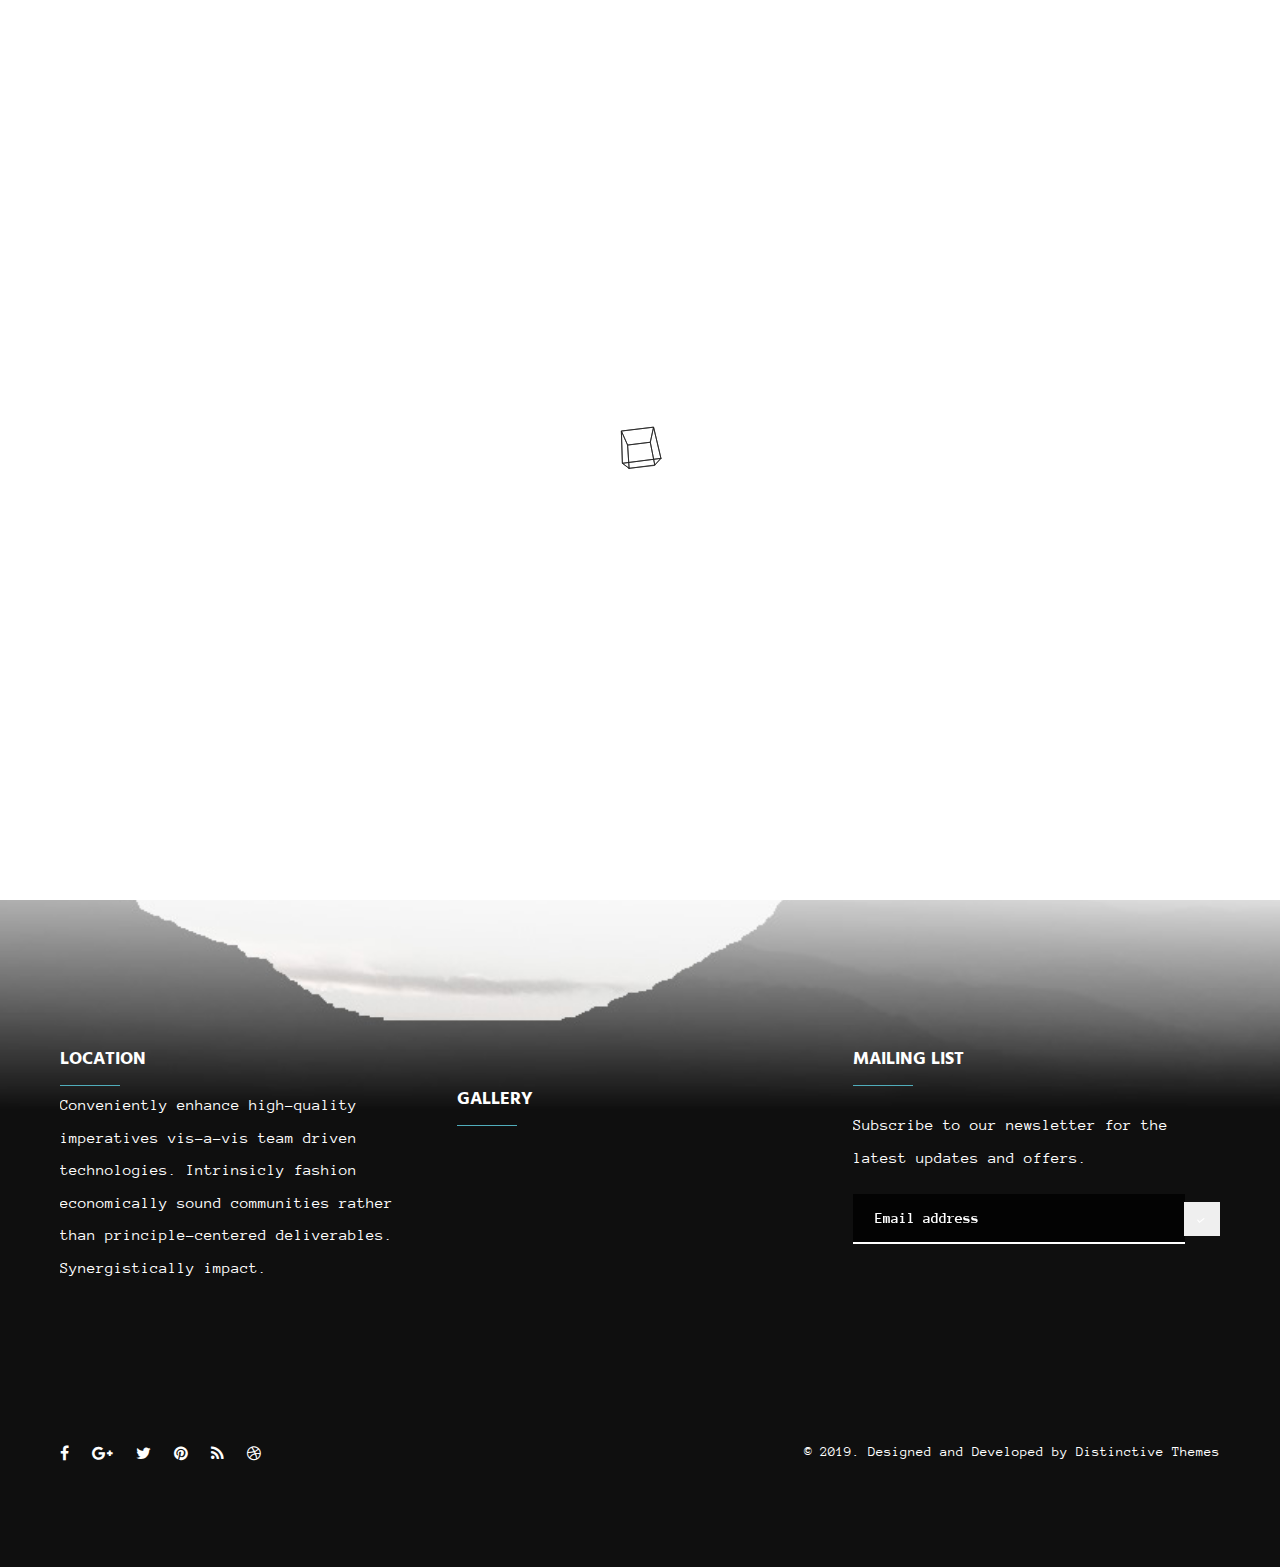
==== light/index.html @ 5ca5dc07 "first commit" ====
<!DOCTYPE html>

<html lang="en">

<head>
    <meta charset="UTF-8">
    <meta content="IE=edge" http-equiv="X-UA-Compatible">
    <meta content="width=device-width, initial-scale=1" name="viewport">
    <meta content="" name="description">
    <meta content="" name="author">

    <link rel="shortcut icon" href="assets/images/favicon/favicon.ico" type="image/x-icon" />
    <link rel="apple-touch-icon" href="assets/images/favicon/apple-touch-icon.png" />
    <link rel="apple-touch-icon" sizes="57x57" href="assets/images/favicon/apple-touch-icon-57x57.png" />
    <link rel="apple-touch-icon" sizes="72x72" href="assets/images/favicon/apple-touch-icon-72x72.png" />
    <link rel="apple-touch-icon" sizes="76x76" href="assets/images/favicon/apple-touch-icon-76x76.png" />
    <link rel="apple-touch-icon" sizes="114x114" href="assets/images/favicon/apple-touch-icon-114x114.png" />
    <link rel="apple-touch-icon" sizes="120x120" href="assets/images/favicon/apple-touch-icon-120x120.png" />
    <link rel="apple-touch-icon" sizes="144x144" href="assets/images/favicon/apple-touch-icon-144x144.png" />
    <link rel="apple-touch-icon" sizes="152x152" href="assets/images/favicon/apple-touch-icon-152x152.png" />
    <link rel="apple-touch-icon" sizes="180x180" href="assets/images/favicon/apple-touch-icon-180x180.png" />

    <title>Mineem - by Distinctive Themes</title>
    <link href="assets/bootstrap/css/bootstrap.min.css" rel="stylesheet">
    <!--[if lt IE 9]>
      <script src="https://oss.maxcdn.com/html5shiv/3.7.2/html5shiv.min.js"></script>
      <script src="https://oss.maxcdn.com/respond/1.4.2/respond.min.js"></script>
    <![endif]-->
    <link href='https://fonts.googleapis.com/css?family=Hind:400,500,700|Anonymous+Pro:400,400italic,700,700italic&subset=latin,latin-ext' rel='stylesheet' type='text/css'>

    <link href="assets/font-awesome/css/font-awesome.min.css" rel="stylesheet">
    <link href="assets/pe-icons/css/pe-icon-7-stroke.css" rel="stylesheet">

    <link href="assets/css/animate.css" rel="stylesheet">
    <link href="assets/css/plugins.css" rel="stylesheet">
    <link href="style.css" rel="stylesheet">

</head>

<body class="top-navigation pushy-right-side borderless">
    
    <nav class="pushy pushy-right">
        <ul class="list-unstyled">
            <!-- <li><a class="logo" href="#"><img alt="" class="logo img-responsive" src="assets/images/logo.png"></a></li>
            <li class="pushy-submenu">
            
                <ul> -->
                    <li><a href="index.html">Home Minimal</a></li>
                    <li><a href="index-blog.html">Home Blog</a></li>
                    <li><a href="index-resume.html">Home Resume</a></li>
                <!-- </ul>
            </li>
             <li class="pushy-submenu">
                <a class="submenu-link" href="#">Works <i class="fa fa-angle-down"></i></a>
                <ul>
                  
                  <li><a href="portfolio-grid.html">Portfolio Grid</a></li>
                  <li><a href="portfolio-masonry.html">Portfolio Masonry</a></li>
                  <li><a href="portfolio-masonry-alt.html">Portfolio Masonry Alt</a></li>
                  <li><a href="single-portfolio.html">Single Portfolio</a></li>
                  <li><a href="single-portfolio-video.html">Single Portfolio Video</a></li>
                </ul>
            </li>
            <li class="pushy-submenu">
                <a class="submenu-link" href="#">News <i class="fa fa-angle-down"></i></a>
                <ul>
                  <li><a href="news-list.html">News List</a></li>
                  <li><a href="single-post.html">Single Post</a></li>
                  <li><a href="single-post-no-sidebar.html">Single Post No Sidebar</a></li>
                </ul>
            </li>
            <li class="pushy-submenu">
                <a class="submenu-link" href="#">Pages <i class="fa fa-angle-down"></i></a>
                <ul>
                  <li><a href="about-us.html">About Us</a></li> -->
                  <li><a href="contact-us.html">Contact Us</a></li>
                  <!-- <li><a href="404.html">404</a></li>
                  <li><a href="coming-soon.html">Coming Soon</a></li>                   -->
                </ul>
            </li>            
        </ul>
    </nav>

    <!-- Site Overlay -->
    <div class="site-overlay"></div>

    <div id="master-wrapper">

        <div class="preloader">
            <div class="preloader-img">
                <span class="loading-animation animate-flicker"><img src="assets/images/loading.gif" alt="loading" /></span>
            </div>
        </div>

        <div class="nav-wrapper smoothie">  
            <div class="nav-inner smoothie">
                <div class="container-fluid special-max-width">      
                    <div class="row">
                        <div class="col-sm-3 col-xs-6">
                            <a class="logo-light smoothie" href="index.html"><img alt="" class="logo img-responsive" src="assets/images/logo-light.png"></a> 
                            <!-- <a class="logo-dark smoothie" href="index.html"><img alt="" class="logo img-responsive" src="assets/images/logo.png"></a>  -->
                        </div>
                        <button type="button" class="navbar-toggle collapsed" data-toggle="collapse">
                            <span class="tcon tcon-menu--minus menu-btn" aria-label="toggle menu">
                                    <span class="tcon-menu__lines" aria-hidden="true"></span>
                                    <span class="tcon-visuallyhidden">toggle menu</span>
                            </span>
                        </button>
                        <div class="col-sm-9 col-xs-6">
                            <div class="collapse navbar-collapse" id="navbar-collapse-1">
                                <ul class="nav navbar-nav navbar-right">                               
                                    <li>
                                        <a href="#" class="dropdown-toggle" data-toggle="dropdown"><i class="glyphicon glyphicon-search"></i></a>
                                    </li>
                                    <li class="menu-trigger-wrapper">
                                        <button type="button" class="tcon tcon-menu--minus menu-btn" aria-label="toggle menu">
                                                <span class="tcon-menu__lines" aria-hidden="true"></span>
                                                <span class="tcon-visuallyhidden">toggle menu</span>
                                        </button>
                                        <a class="menu-label menu-btn" href="#open-pushy">Menu</a>
                                    </li>
                                </ul>
                            </div>                        
                        </div>
                    </div>
                </div>
            </div>
        </div>

        <section class="white-wrapper special-max-width allow-overflow">
            <div class="section-inner drag-me-up nopaddingbottom"> 
                <div class="container">
                    <div class="row mb60 text-center">
                        <div class="col-sm-6 text-left match-height">
                            <h3 class="section-title">Riko
                            </h3>
                            <p class="section-sub-title">The very best in their fields.</p>
                        </div>
                        <div class="col-sm-6 text-left match-height">
                            <ul class="masonry-portfolio-filter list-unstyled list-inline wow fadeIn text-right vertical-center-js" data-wow-delay="0.2s">
                                <li><a class="btn btn-primary btn-transparent active" href="#" data-filter="*">All</a></li>
                                <li><a class="btn btn-primary btn-transparent" href="#" data-filter=".apps">Writing</a></li>
                                <li><a class="btn btn-primary btn-transparent" href="#" data-filter=".design">Design</a></li>
                                <li><a class="btn btn-primary btn-transparent" href="#" data-filter=".photography">illust</a></li>
                                <li><a class="btn btn-primary btn-transparent" href="#" data-filter=".video">Animation</a></li>
                            </ul>
                        </div>
                    </div>
                </div>   
                <div class="container-fluid">
                    <div class="row">
                        <div class="col-sm-12">
                            <div class="row">
                                <div class="col-xs-12">
                                    <div class="masonry-portfolio row">
                                        <div>
                                            <div class="masonry-portfolio-items">
                                                <div class="row">
                                                    <div class="col-sm-4 masonry-portfolio-item mb30 apps">
                                                        <div class="hover-effect smoothie">
                                                            <a href="#" class="smoothie">
                                                            <img src="assets/images/portfolio/folio-10.jpg" alt="Image" class="img-responsive smoothie"></a>
                                                            <div class="hover-overlay smoothie text-center">
                                                                <div class="vertical-align-top">
                                                                    <h4>Project Title</h4>
                                                                    <span class="hover-overlay-cat">Photography</span>
                                                                </div>
                                                            </div>
                                                            <div class="hover-caption dark-overlay smoothie text-center">
                                                                <div class="vertical-align-bottom">
                                                                    <a href="single-portfolio.html" class="btn btn-primary btn-green">Details</a>
                                                                    <a href="assets/images/portfolio/folio-1.jpeg" class="lb-link btn btn-primary btn-white">Zoom</a>
                                                                </div>
                                                            </div>
                                                        </div>
                                                    </div>
                                                    <div class="col-sm-4 masonry-portfolio-item mb30 design">
                                                        <div class="hover-effect smoothie">
                                                            <a href="#" class="smoothie">
                                                            <img src="assets/images/portfolio/folio-11.jpg" alt="Image" class="img-responsive smoothie"></a>
                                                            <div class="hover-overlay smoothie text-center">
                                                                <div class="vertical-align-top">
                                                                    <h4>Project Title</h4>
                                                                    <span class="hover-overlay-cat">Photography</span>
                                                                </div>
                                                            </div>
                                                            <div class="hover-caption dark-overlay smoothie text-center">
                                                                <div class="vertical-align-bottom">
                                                                    <a href="single-portfolio.html" class="btn btn-primary btn-green">Details</a>
                                                                    <a href="assets/images/portfolio/folio-2.jpeg" class="lb-link btn btn-primary btn-white">Zoom</a>
                                                                </div>
                                                            </div>
                                                        </div>
                                                    </div>
                                                    <div class="col-sm-4 masonry-portfolio-item mb30 design">
                                                        <div class="hover-effect smoothie">
                                                            <a href="#" class="smoothie">
                                                            <img src="assets/images/portfolio/folio-11.jpg" alt="Image" class="img-responsive smoothie"></a>
                                                            <div class="hover-overlay smoothie text-center">
                                                                <div class="vertical-align-top">
                                                                    <h4>Project Title</h4>
                                                                    <span class="hover-overlay-cat">Photography</span>
                                                                </div>
                                                            </div>
                                                            <div class="hover-caption dark-overlay smoothie text-center">
                                                                <div class="vertical-align-bottom">
                                                                    <a href="single-portfolio.html" class="btn btn-primary btn-green">Details</a>
                                                                    <a href="assets/images/portfolio/folio-2.jpeg" class="lb-link btn btn-primary btn-white">Zoom</a>
                                                                </div>
                                                            </div>
                                                        </div>
                                                    </div>
                                                </div>
                                            </div>
                                        </div>
                                    </div>
                                </div>
                             </div>
                        </div>
                    </div>
                </div>
            </div>
        </section>


        <footer id="footer-wrapper" class="dark-wrapper">
            <div class="container">
                <div class="row mb90">
                    <div class="col-md-4 col-sm-12">
                        <div class="text-widget widget">
                            <h4 class="widget-title mb40">Location</h4>
                            <div class="widget-content">
                                <p>Conveniently enhance high-quality imperatives vis-a-vis team driven technologies. Intrinsicly fashion economically sound communities rather than principle-centered deliverables. Synergistically impact.</p>
                            </div>
                        </div>
                    </div>
                    					<div class="col-md-4 col-sm-12">
						<div class="gallery-widget widget mb40">
							<h4 class="widget-title mb40">Gallery</h4>
							<div class="widget-content">
								<div class="gallery-list">
									<a class="thumb" href="#">
										<img alt="" class="img-responsive" src="https://unsplash.it/300/300?image=659">
									</a>
									<a cla
									<a class="thumb" href="#">
										<img alt="" class="img-responsive" src="https://unsplash.it/300/300?image748">
									</a>
									<a class="thumb" href="#">
										<img alt="" class="img-responsive" src="https://unsplash.it/300/300?image=298">
									</a>
								</div>
							</div>
						</div>
					</div>    
                    <div class="col-md-4 col-sm-12">
                        <div class="mailing-widget widget">
                            <h4 class="widget-title mb40">Mailing List</h4>
                            <div class="content-wiget">
                                <p class="mb40">Subscribe to our newsletter for the latest updates and offers.</p>
                                <form action="index.html">
                                    <div class="input-group">
                                        <input class="form-control form-email-widget" placeholder="Email address" type="text"><span class="input-group-btn"><input class="btn btn-email" type="submit" value="✓"></span>
                                    </div>
                                </form>
                                <p></p>    
                            </div>                                
                        </div>
                    </div>
                </div>
                <div class="row sub-footer">                
                    <div class="col-md-6 footer-social">
                        <a class="facebook" href="#"><i class="fa fa-facebook"></i></a>
                        <a class="google" href="#"><i class="fa fa-google-plus"></i></a>
                        <a class="twitter" href="#"><i class="fa fa-twitter"></i></a>
                        <a class="pinterest" href="#"><i class="fa fa-pinterest"></i></a>
                        <a class="blog" href="#"><i class="fa fa-rss"></i></a>
                        <a class="dribbble" href="#"><i class="fa fa-dribbble"></i></a>     
                    </div>
                    <div class="col-md-6 text-right">
                        <p class="copyright"><small>© 2019. Designed and Developed by <a href="http://www.distinctivethemes.com" target="_blank">Distinctive Themes</a></small></p>
                    </div>
                </div>
            </div>
        </footer>

        <a href="#" id="back-to-top"><i class="fa fa-angle-up"></i></a>

        <div class="top-frame"></div>
        <div class="bottom-frame"></div>

    </div>

    <script src="assets/js/jquery.min.js"></script> 
    <script src="assets/bootstrap/js/bootstrap.min.js"></script>
    <script src="assets/js/owl-carousel.js"></script> 
    <script src="assets/js/plugins.js"></script> 
    <script type="text/javascript" src="http://maps.google.com/maps/api/js?sensor=false"></script>
    <script src="assets/js/init.js"></script>

</body>
</html>
---- light/assets/pe-icons/css/pe-icon-7-stroke.css ----
@font-face {
	font-family: 'Pe-icon-7-stroke';
	src:url('../fonts/Pe-icon-7-stroke.eot?d7yf1v');
	src:url('../fonts/Pe-icon-7-stroke.eot?#iefixd7yf1v') format('embedded-opentype'),
		url('../fonts/Pe-icon-7-stroke.woff?d7yf1v') format('woff'),
		url('../fonts/Pe-icon-7-stroke.ttf?d7yf1v') format('truetype'),
		url('../fonts/Pe-icon-7-stroke.svg?d7yf1v#Pe-icon-7-stroke') format('svg');
	font-weight: normal;
	font-style: normal;
}

[class^="pe-7s-"], [class*=" pe-7s-"] {
	display: inline-block;
	font-family: 'Pe-icon-7-stroke';
	speak: none;
	font-style: normal;
	font-weight: normal;
	font-variant: normal;
	text-transform: none;
	line-height: 1;

	/* Better Font Rendering =========== */
	-webkit-font-smoothing: antialiased;
	-moz-osx-font-smoothing: grayscale;
}

.pe-7s-album:before {
	content: "\e6aa";
}
.pe-7s-arc:before {
	content: "\e6ab";
}
.pe-7s-back-2:before {
	content: "\e6ac";
}
.pe-7s-bandaid:before {
	content: "\e6ad";
}
.pe-7s-car:before {
	content: "\e6ae";
}
.pe-7s-diamond:before {
	content: "\e6af";
}
.pe-7s-door-lock:before {
	content: "\e6b0";
}
.pe-7s-eyedropper:before {
	content: "\e6b1";
}
.pe-7s-female:before {
	content: "\e6b2";
}
.pe-7s-gym:before {
	content: "\e6b3";
}
.pe-7s-hammer:before {
	content: "\e6b4";
}
.pe-7s-headphones:before {
	content: "\e6b5";
}
.pe-7s-helm:before {
	content: "\e6b6";
}
.pe-7s-hourglass:before {
	content: "\e6b7";
}
.pe-7s-leaf:before {
	content: "\e6b8";
}
.pe-7s-magic-wand:before {
	content: "\e6b9";
}
.pe-7s-male:before {
	content: "\e6ba";
}
.pe-7s-map-2:before {
	content: "\e6bb";
}
.pe-7s-next-2:before {
	content: "\e6bc";
}
.pe-7s-paint-bucket:before {
	content: "\e6bd";
}
.pe-7s-pendrive:before {
	content: "\e6be";
}
.pe-7s-photo:before {
	content: "\e6bf";
}
.pe-7s-piggy:before {
	content: "\e6c0";
}
.pe-7s-plugin:before {
	content: "\e6c1";
}
.pe-7s-refresh-2:before {
	content: "\e6c2";
}
.pe-7s-rocket:before {
	content: "\e6c3";
}
.pe-7s-settings:before {
	content: "\e6c4";
}
.pe-7s-shield:before {
	content: "\e6c5";
}
.pe-7s-smile:before {
	content: "\e6c6";
}
.pe-7s-usb:before {
	content: "\e6c7";
}
.pe-7s-vector:before {
	content: "\e6c8";
}
.pe-7s-wine:before {
	content: "\e6c9";
}
.pe-7s-cloud-upload:before {
	content: "\e68a";
}
.pe-7s-cash:before {
	content: "\e68c";
}
.pe-7s-close:before {
	content: "\e680";
}
.pe-7s-bluetooth:before {
	content: "\e68d";
}
.pe-7s-cloud-download:before {
	content: "\e68b";
}
.pe-7s-way:before {
	content: "\e68e";
}
.pe-7s-close-circle:before {
	content: "\e681";
}
.pe-7s-id:before {
	content: "\e68f";
}
.pe-7s-angle-up:before {
	content: "\e682";
}
.pe-7s-wristwatch:before {
	content: "\e690";
}
.pe-7s-angle-up-circle:before {
	content: "\e683";
}
.pe-7s-world:before {
	content: "\e691";
}
.pe-7s-angle-right:before {
	content: "\e684";
}
.pe-7s-volume:before {
	content: "\e692";
}
.pe-7s-angle-right-circle:before {
	content: "\e685";
}
.pe-7s-users:before {
	content: "\e693";
}
.pe-7s-angle-left:before {
	content: "\e686";
}
.pe-7s-user-female:before {
	content: "\e694";
}
.pe-7s-angle-left-circle:before {
	content: "\e687";
}
.pe-7s-up-arrow:before {
	content: "\e695";
}
.pe-7s-angle-down:before {
	content: "\e688";
}
.pe-7s-switch:before {
	content: "\e696";
}
.pe-7s-angle-down-circle:before {
	content: "\e689";
}
.pe-7s-scissors:before {
	content: "\e697";
}
.pe-7s-wallet:before {
	content: "\e600";
}
.pe-7s-safe:before {
	content: "\e698";
}
.pe-7s-volume2:before {
	content: "\e601";
}
.pe-7s-volume1:before {
	content: "\e602";
}
.pe-7s-voicemail:before {
	content: "\e603";
}
.pe-7s-video:before {
	content: "\e604";
}
.pe-7s-user:before {
	content: "\e605";
}
.pe-7s-upload:before {
	content: "\e606";
}
.pe-7s-unlock:before {
	content: "\e607";
}
.pe-7s-umbrella:before {
	content: "\e608";
}
.pe-7s-trash:before {
	content: "\e609";
}
.pe-7s-tools:before {
	content: "\e60a";
}
.pe-7s-timer:before {
	content: "\e60b";
}
.pe-7s-ticket:before {
	content: "\e60c";
}
.pe-7s-target:before {
	content: "\e60d";
}
.pe-7s-sun:before {
	content: "\e60e";
}
.pe-7s-study:before {
	content: "\e60f";
}
.pe-7s-stopwatch:before {
	content: "\e610";
}
.pe-7s-star:before {
	content: "\e611";
}
.pe-7s-speaker:before {
	content: "\e612";
}
.pe-7s-signal:before {
	content: "\e613";
}
.pe-7s-shuffle:before {
	content: "\e614";
}
.pe-7s-shopbag:before {
	content: "\e615";
}
.pe-7s-share:before {
	content: "\e616";
}
.pe-7s-server:before {
	content: "\e617";
}
.pe-7s-search:before {
	content: "\e618";
}
.pe-7s-film:before {
	content: "\e6a5";
}
.pe-7s-science:before {
	content: "\e619";
}
.pe-7s-disk:before {
	content: "\e6a6";
}
.pe-7s-ribbon:before {
	content: "\e61a";
}
.pe-7s-repeat:before {
	content: "\e61b";
}
.pe-7s-refresh:before {
	content: "\e61c";
}
.pe-7s-add-user:before {
	content: "\e6a9";
}
.pe-7s-refresh-cloud:before {
	content: "\e61d";
}
.pe-7s-paperclip:before {
	content: "\e69c";
}
.pe-7s-radio:before {
	content: "\e61e";
}
.pe-7s-note2:before {
	content: "\e69d";
}
.pe-7s-print:before {
	content: "\e61f";
}
.pe-7s-network:before {
	content: "\e69e";
}
.pe-7s-prev:before {
	content: "\e620";
}
.pe-7s-mute:before {
	content: "\e69f";
}
.pe-7s-power:before {
	content: "\e621";
}
.pe-7s-medal:before {
	content: "\e6a0";
}
.pe-7s-portfolio:before {
	content: "\e622";
}
.pe-7s-like2:before {
	content: "\e6a1";
}
.pe-7s-plus:before {
	content: "\e623";
}
.pe-7s-left-arrow:before {
	content: "\e6a2";
}
.pe-7s-play:before {
	content: "\e624";
}
.pe-7s-key:before {
	content: "\e6a3";
}
.pe-7s-plane:before {
	content: "\e625";
}
.pe-7s-joy:before {
	content: "\e6a4";
}
.pe-7s-photo-gallery:before {
	content: "\e626";
}
.pe-7s-pin:before {
	content: "\e69b";
}
.pe-7s-phone:before {
	content: "\e627";
}
.pe-7s-plug:before {
	content: "\e69a";
}
.pe-7s-pen:before {
	content: "\e628";
}
.pe-7s-right-arrow:before {
	content: "\e699";
}
.pe-7s-paper-plane:before {
	content: "\e629";
}
.pe-7s-delete-user:before {
	content: "\e6a7";
}
.pe-7s-paint:before {
	content: "\e62a";
}
.pe-7s-bottom-arrow:before {
	content: "\e6a8";
}
.pe-7s-notebook:before {
	content: "\e62b";
}
.pe-7s-note:before {
	content: "\e62c";
}
.pe-7s-next:before {
	content: "\e62d";
}
.pe-7s-news-paper:before {
	content: "\e62e";
}
.pe-7s-musiclist:before {
	content: "\e62f";
}
.pe-7s-music:before {
	content: "\e630";
}
.pe-7s-mouse:before {
	content: "\e631";
}
.pe-7s-more:before {
	content: "\e632";
}
.pe-7s-moon:before {
	content: "\e633";
}
.pe-7s-monitor:before {
	content: "\e634";
}
.pe-7s-micro:before {
	content: "\e635";
}
.pe-7s-menu:before {
	content: "\e636";
}
.pe-7s-map:before {
	content: "\e637";
}
.pe-7s-map-marker:before {
	content: "\e638";
}
.pe-7s-mail:before {
	content: "\e639";
}
.pe-7s-mail-open:before {
	content: "\e63a";
}
.pe-7s-mail-open-file:before {
	content: "\e63b";
}
.pe-7s-magnet:before {
	content: "\e63c";
}
.pe-7s-loop:before {
	content: "\e63d";
}
.pe-7s-look:before {
	content: "\e63e";
}
.pe-7s-lock:before {
	content: "\e63f";
}
.pe-7s-lintern:before {
	content: "\e640";
}
.pe-7s-link:before {
	content: "\e641";
}
.pe-7s-like:before {
	content: "\e642";
}
.pe-7s-light:before {
	content: "\e643";
}
.pe-7s-less:before {
	content: "\e644";
}
.pe-7s-keypad:before {
	content: "\e645";
}
.pe-7s-junk:before {
	content: "\e646";
}
.pe-7s-info:before {
	content: "\e647";
}
.pe-7s-home:before {
	content: "\e648";
}
.pe-7s-help2:before {
	content: "\e649";
}
.pe-7s-help1:before {
	content: "\e64a";
}
.pe-7s-graph3:before {
	content: "\e64b";
}
.pe-7s-graph2:before {
	content: "\e64c";
}
.pe-7s-graph1:before {
	content: "\e64d";
}
.pe-7s-graph:before {
	content: "\e64e";
}
.pe-7s-global:before {
	content: "\e64f";
}
.pe-7s-gleam:before {
	content: "\e650";
}
.pe-7s-glasses:before {
	content: "\e651";
}
.pe-7s-gift:before {
	content: "\e652";
}
.pe-7s-folder:before {
	content: "\e653";
}
.pe-7s-flag:before {
	content: "\e654";
}
.pe-7s-filter:before {
	content: "\e655";
}
.pe-7s-file:before {
	content: "\e656";
}
.pe-7s-expand1:before {
	content: "\e657";
}
.pe-7s-exapnd2:before {
	content: "\e658";
}
.pe-7s-edit:before {
	content: "\e659";
}
.pe-7s-drop:before {
	content: "\e65a";
}
.pe-7s-drawer:before {
	content: "\e65b";
}
.pe-7s-download:before {
	content: "\e65c";
}
.pe-7s-display2:before {
	content: "\e65d";
}
.pe-7s-display1:before {
	content: "\e65e";
}
.pe-7s-diskette:before {
	content: "\e65f";
}
.pe-7s-date:before {
	content: "\e660";
}
.pe-7s-cup:before {
	content: "\e661";
}
.pe-7s-culture:before {
	content: "\e662";
}
.pe-7s-crop:before {
	content: "\e663";
}
.pe-7s-credit:before {
	content: "\e664";
}
.pe-7s-copy-file:before {
	content: "\e665";
}
.pe-7s-config:before {
	content: "\e666";
}
.pe-7s-compass:before {
	content: "\e667";
}
.pe-7s-comment:before {
	content: "\e668";
}
.pe-7s-coffee:before {
	content: "\e669";
}
.pe-7s-cloud:before {
	content: "\e66a";
}
.pe-7s-clock:before {
	content: "\e66b";
}
.pe-7s-check:before {
	content: "\e66c";
}
.pe-7s-chat:before {
	content: "\e66d";
}
.pe-7s-cart:before {
	content: "\e66e";
}
.pe-7s-camera:before {
	content: "\e66f";
}
.pe-7s-call:before {
	content: "\e670";
}
.pe-7s-calculator:before {
	content: "\e671";
}
.pe-7s-browser:before {
	content: "\e672";
}
.pe-7s-box2:before {
	content: "\e673";
}
.pe-7s-box1:before {
	content: "\e674";
}
.pe-7s-bookmarks:before {
	content: "\e675";
}
.pe-7s-bicycle:before {
	content: "\e676";
}
.pe-7s-bell:before {
	content: "\e677";
}
.pe-7s-battery:before {
	content: "\e678";
}
.pe-7s-ball:before {
	content: "\e679";
}
.pe-7s-back:before {
	content: "\e67a";
}
.pe-7s-attention:before {
	content: "\e67b";
}
.pe-7s-anchor:before {
	content: "\e67c";
}
.pe-7s-albums:before {
	content: "\e67d";
}
.pe-7s-alarm:before {
	content: "\e67e";
}
.pe-7s-airplay:before {
	content: "\e67f";
}
---- light/assets/css/plugins.css ----
/*-----------------------------------------------------------------------------------*/


/*  OWL CAROUSEL
/*-----------------------------------------------------------------------------------*/


/* 
 *  Core Owl Carousel CSS File
 *  v1.3.3
 */


/* clearfix */

.owl-carousel .owl-wrapper:after {
    content: ".";
    display: block;
    clear: both;
    visibility: hidden;
    line-height: 0;
    height: 0
}


/* display none until init */

.owl-carousel {
    display: none;
    position: relative;
    width: 100%;
    -ms-touch-action: pan-y;
    padding: 0
}

.owl-carousel .owl-wrapper {
    display: none;
    position: relative;
    -webkit-transform: translate3d(0px, 0px, 0px)
}

.owl-carousel .owl-wrapper-outer {
    overflow: hidden;
    position: relative;
    width: 100%
}

.owl-carousel .owl-wrapper-outer.autoHeight {
    -webkit-transition: height 500ms ease-in-out;
    -moz-transition: height 500ms ease-in-out;
    -ms-transition: height 500ms ease-in-out;
    -o-transition: height 500ms ease-in-out;
    transition: height 500ms ease-in-out
}

.owl-carousel .owl-item {
    float: left;
    padding: 0 15px
}

.owl-controls .owl-page,
.owl-controls .owl-buttons div {
    cursor: pointer
}

.owl-controls {
    -webkit-user-select: none;
    -khtml-user-select: none;
    -moz-user-select: none;
    -ms-user-select: none;
    user-select: none;
    -webkit-tap-highlight-color: rgba(0, 0, 0, 0)
}


/* fix */

.owl-carousel .owl-wrapper,
.owl-carousel .owl-item {
    -webkit-backface-visibility: hidden;
    -moz-backface-visibility: hidden;
    -ms-backface-visibility: hidden;
    -webkit-transform: translate3d(0, 0, 0);
    -moz-transform: translate3d(0, 0, 0);
    -ms-transform: translate3d(0, 0, 0)
}


/*
*   Owl Carousel Owl Demo Theme 
*   v1.3.3
*/

.owl-theme .owl-controls {
    margin-top: 30px;
    text-align: center
}


/* Styling Next and Prev buttons */

.owl-theme .owl-controls .owl-buttons div {
    color: #333;
    display: inline-block;
    zoom: 1;
    margin: 5px;
    padding: 0 10px;
    font-size: 80px;
    -webkit-border-radius: 30px;
    -moz-border-radius: 30px;
    border-radius: 0;
    background: transparent;
    width: 30px;
    -webkit-transition: all .5s ease-in-out;
    -moz-transition: all .5s ease-in-out;
    -o-transition: all .5s ease-in-out;
    -ms-transition: all .5s ease-in-out;
    transition: all .5s ease-in-out
}

.owl-theme .owl-controls.clickable .owl-buttons div:hover {
    text-decoration: none;
    color: #333;
    background: transparent;
    -webkit-transition: all .5s ease-in-out;
    -moz-transition: all .5s ease-in-out;
    -o-transition: all .5s ease-in-out;
    -ms-transition: all .5s ease-in-out;
    transition: all .5s ease-in-out
}


/* Styling Pagination*/

.owl-theme .owl-controls .owl-page {
    display: inline-block;
    zoom: 1;
    *display: inline
    /*IE7 life-saver */
}

.owl-theme .owl-controls .owl-page span {
    display: block;
    width: 12px;
    height: 12px;
    margin: 5px 7px;
    filter: Alpha(Opacity=50);
    /*IE7 fix*/
    opacity: .5;
    -webkit-border-radius: 0;
    -moz-border-radius: 0;
    border-radius: 0;
    background: transparent;
    border: 1px solid #fff
}

.owl-theme .owl-controls .owl-page.active span,
.owl-theme .owl-controls.clickable .owl-page:hover span {
    filter: Alpha(Opacity=100);
    /*IE7 fix*/
    opacity: 1
}


/* If PaginationNumbers is true */

.owl-theme .owl-controls .owl-page span.owl-numbers {
    height: auto;
    width: auto;
    color: #FFF;
    padding: 2px 10px;
    font-size: 12px;
    -webkit-border-radius: 30px;
    -moz-border-radius: 30px;
    border-radius: 30px
}


/* preloading images */

.owl-item.loading {
    min-height: 150px;
    background: url(AjaxLoader.gif) no-repeat center center
}

.owl-theme .owl-controls .owl-buttons div {
    position: absolute
}

.owl-theme .owl-controls .owl-buttons .owl-prev {
    left: -45px;
    top: 50%;
    margin-top: -70px
}

.owl-theme .owl-controls .owl-buttons .owl-next {
    right: -40px;
    top: 50%;
    margin-top: -70px
}

.owl-carousel .owl-item:hover,
.owl-carousel .portfolio-item a:hover {
    cursor: url(../images/drag.png), auto;
}

#single-slider .owl-controls {
    position: absolute;
    margin: 0 auto;
    width: 100%;
    bottom: 10px;
}

.owl-carousel.remove-item-paddings .owl-item {
    padding-left: 0 !important;
    padding-right: 0 !important;
}

/*
A Pen By Jonathan D LaPlante
http://codepen.io/jdlaplan/pen/Aowpj
*/
* {
  -webkit-box-sizing: border-box;
  -moz-box-sizing: border-box;
  box-sizing: border-box;
}

@media (max-width: 480px) {
  .masonry {
    margin: 3% 0;
  }

  .masonry .grid-sizer {
    width: 100%;
  }

  .masonry .gutter-sizer {
    width: 3%;
  }

  .masonry .item {
    width: 100%;
    margin-bottom: 3%;
  }

  .masonry .item img {
    width: 100%;
  }
}

@media only screen and (max-width: xxspx) {
  .masonry {
    margin: 3% 0;
  }

  .masonry .grid-sizer {
    width: 48.5%;
  }

  .masonry .gutter-sizer {
    width: 3%;
  }

  .masonry .item {
    width: 48.5%;
    margin-bottom: 3%;
  }

  .masonry .item img {
    width: 100%;
  }
}

@media (min-width: 481px) and (max-width: 767px) {
  .masonry {
    margin: 2.25% 0;
  }

  .masonry .grid-sizer {
    width: 48.87%;
  }

  .masonry .gutter-sizer {
    width: 2.25%;
  }

  .masonry .item {
    width: 48.87%;
    margin-bottom: 2.25%;
  }

  .masonry .item img {
    width: 100%;
  }
}

@media (min-width: 768px) {
  .masonry {
    margin: 2% 0;
  }

  .masonry .grid-sizer {
    width: 32%;
  }

  .masonry .gutter-sizer {
    width: 2%;
  }

  .masonry .item {
    width: 32%;
    margin-bottom: 2%;
  }

  .masonry .item img {
    width: 100%;
  }
}

@media (min-width: 992px) {
  .masonry {
    margin: 1.875% 0;
  }

  .masonry .grid-sizer {
    width: 32.08%;
  }

  .masonry .gutter-sizer {
    width: 1.875%;
  }

  .masonry .item {
    width: 32.08%;
    margin-bottom: 1.875%;
  }

  .masonry .item img {
    width: 100%;
  }
}

@media (min-width: 1200px) {
  .masonry {
    margin: 1.8% 0;
  }

  .masonry .grid-sizer {
    width: 32.13%;
  }

  .masonry .gutter-sizer {
    width: 1.8%;
  }

  .masonry .item {
    width: 32.13%;
    margin-bottom: 1.8%;
  }

  .masonry .item-width2 {
    width: 66.06%;
    margin-bottom: 1.8%;
  }

  .masonry .item img,.masonry .item-width2 img {
    width: 100%;
  }
}

/*-----------------------------------------------------------------------------------*/
/*  MAGNIFIC POPUP
/*-----------------------------------------------------------------------------------*/
.mfp-bg {
  top:0;
  left:0;
  width:100%;
  height:100%;
  z-index:1042;
  overflow:hidden;
  position:fixed;
  background:#fff;
  opacity:.95;
  filter:alpha(opacity=95)
}

.mfp-wrap {
  top:0;
  left:0;
  width:100%;
  height:100%;
  z-index:1043;
  position:fixed;
  outline:none!important;
  -webkit-backface-visibility:hidden
}

.mfp-container {
  text-align:center;
  position:absolute;
  width:100%;
  height:100%;
  left:0;
  top:0;
  padding:0 8px;
  -webkit-box-sizing:border-box;
  -moz-box-sizing:border-box;
  box-sizing:border-box
}

.mfp-container:before {
  content:'';
  display:inline-block;
  height:100%;
  vertical-align:middle
}

.mfp-align-top .mfp-container:before {
  display:none
}

.mfp-content {
  position:relative;
  display:inline-block;
  vertical-align:middle;
  margin:0 auto;
  text-align:left;
  z-index:1045
}

.mfp-inline-holder .mfp-content,.mfp-ajax-holder .mfp-content {
  width:100%;
  cursor:auto
}

.mfp-ajax-cur {
  cursor:progress
}

.mfp-zoom-out-cur,.mfp-zoom-out-cur .mfp-image-holder .mfp-close {
  cursor:-moz-zoom-out;
  cursor:-webkit-zoom-out;
  cursor:zoom-out
}

.mfp-zoom {
  cursor:pointer;
  cursor:-webkit-zoom-in;
  cursor:-moz-zoom-in;
  cursor:zoom-in
}

.mfp-auto-cursor .mfp-content {
  cursor:auto
}

.mfp-close,.mfp-arrow,.mfp-preloader,.mfp-counter {
  -webkit-user-select:none;
  -moz-user-select:none;
  user-select:none
}

.mfp-loading.mfp-figure {
  display:none
}

.mfp-hide {
  display:none!important
}

.mfp-preloader {
  color:#ccc;
  position:absolute;
  top:50%;
  width:auto;
  text-align:center;
  margin-top:-.8em;
  left:8px;
  right:8px;
  z-index:1044
}

.mfp-preloader a {
  color:#ccc
}

.mfp-preloader a:hover {
  color:#fff
}

.mfp-s-ready .mfp-preloader {
  display:none
}

.mfp-s-error .mfp-content {
  display:none
}

button.mfp-close,button.mfp-arrow {
  overflow:visible;
  cursor:pointer;
  background:transparent;
  border:0;
  -webkit-appearance:none;
  display:block;
  outline:none;
  padding:0;
  z-index:1046;
  -webkit-box-shadow:none;
  box-shadow:none
}

button::-moz-focus-inner {
  padding:0;
  border:0
}

.mfp-close {
  width:44px;
  height:44px;
  line-height:44px;
  position:absolute;
  right:0;
  top:0;
  text-decoration:none;
  text-align:center;
  opacity:.65;
  filter:alpha(opacity=65);
  padding:0 0 18px 10px;
  color:#fff;
  font-style:normal;
  font-size:28px;
  font-family:Arial,Baskerville,monospace
}

.mfp-close:hover,.mfp-close:focus {
  opacity:1;
  filter:alpha(opacity=100)
}

.mfp-close:active {
  top:1px
}

.mfp-close-btn-in .mfp-close {
  color:#333
}

.mfp-image-holder .mfp-close,.mfp-iframe-holder .mfp-close {
  color:#333;
  right:-6px;
  text-align:right;
  padding-right:6px;
  width:100%
}

.mfp-counter {
  position:absolute;
  top:0;
  right:0;
  color:#ccc;
  font-size:12px;
  line-height:18px
}

.mfp-arrow {
  position:absolute;
  opacity:.65;
  filter:alpha(opacity=65);
  margin:0;
  top:50%;
  margin-top:-55px;
  padding:0;
  width:90px;
  height:110px;
  -webkit-tap-highlight-color:rgba(0,0,0,0)
}

.mfp-arrow:active {
  margin-top:-54px
}

.mfp-arrow:hover,.mfp-arrow:focus {
  opacity:1;
  filter:alpha(opacity=100)
}

.mfp-arrow:before,.mfp-arrow:after,.mfp-arrow .mfp-b,.mfp-arrow .mfp-a {
  content:'';
  display:block;
  width:0;
  height:0;
  position:absolute;
  left:0;
  top:0;
  margin-top:35px;
  margin-left:35px;
  border:medium inset transparent
}

.mfp-arrow:after,.mfp-arrow .mfp-a {
  border-top-width:13px;
  border-bottom-width:13px;
  top:8px
}

.mfp-arrow:before,.mfp-arrow .mfp-b {
  border-top-width:21px;
  border-bottom-width:21px;
  opacity:.7
}

.mfp-arrow-left {
  left:0
}

.mfp-arrow-left:after,.mfp-arrow-left .mfp-a {
  border-right:17px solid #fff;
  margin-left:31px
}

.mfp-arrow-left:before,.mfp-arrow-left .mfp-b {
  margin-left:25px;
  border-right:27px solid #3f3f3f
}

.mfp-arrow-right {
  right:0
}

.mfp-arrow-right:after,.mfp-arrow-right .mfp-a {
  border-left:17px solid #fff;
  margin-left:39px
}

.mfp-arrow-right:before,.mfp-arrow-right .mfp-b {
  border-left:27px solid #3f3f3f
}

.mfp-iframe-holder {
  padding-top:40px;
  padding-bottom:40px
}

.mfp-iframe-holder .mfp-content {
  line-height:0;
  width:100%;
  max-width:900px
}

.mfp-iframe-holder .mfp-close {
  top:-40px
}

.mfp-iframe-scaler {
  width:100%;
  height:0;
  overflow:hidden;
  padding-top:56.25%
}

.mfp-iframe-scaler iframe {
  position:absolute;
  display:block;
  top:0;
  left:0;
  width:100%;
  height:100%;
  box-shadow:0 0 8px rgba(0,0,0,0.6);
  background:#000
}

/* Main image in popup */
img.mfp-img {
  width:auto;
  max-width:100%;
  height:auto;
  display:block;
  line-height:0;
  -webkit-box-sizing:border-box;
  -moz-box-sizing:border-box;
  box-sizing:border-box;
  padding:40px 0;
  margin:0 auto
}

/* The shadow behind the image */
.mfp-figure {
  line-height:0
}

.mfp-figure:after {
  content:'';
  position:absolute;
  left:0;
  top:40px;
  bottom:40px;
  display:block;
  right:0;
  width:auto;
  height:auto;
  z-index:-1;
  box-shadow: none;
  background: none;
}

.mfp-figure small {
  color:#bdbdbd;
  display:block;
  font-size:12px;
  line-height:14px
}

.mfp-figure figure {
  margin:0
}

.mfp-bottom-bar {
  margin-top:-36px;
  position:absolute;
  top:100%;
  left:0;
  width:100%;
  cursor:auto;
}

.mfp-title {
  text-align:left;
  line-height:18px;
  color:#f3f3f3;
  word-wrap:break-word;
  padding-right:36px
}

.mfp-image-holder .mfp-content {
  max-width:100%
}

.mfp-gallery .mfp-image-holder .mfp-figure {
  cursor:pointer
}

.mfp-ie7 .mfp-img {
  padding:0
}

.mfp-ie7 .mfp-bottom-bar {
  width:600px;
  left:50%;
  margin-left:-300px;
  margin-top:5px;
  padding-bottom:5px
}

.mfp-ie7 .mfp-container {
  padding:0
}

.mfp-ie7 .mfp-content {
  padding-top:44px
}

.mfp-ie7 .mfp-close {
  top:0;
  right:0;
  padding-top:0
}

@media all and (max-width: 900px) {
.mfp-arrow {
  -webkit-transform:scale(0.75);
  transform:scale(0.75)
}

.mfp-arrow-left {
  -webkit-transform-origin:0;
  transform-origin:0
}

.mfp-arrow-right {
  -webkit-transform-origin:100%;
  transform-origin:100%
}

.mfp-container {
  padding-left:6px;
  padding-right:6px
}
}

@media screen and (max-width: 800px) and (orientation: landscape),screen and (max-height: 300px) {
.mfp-img-mobile .mfp-image-holder {
  padding-left:0;
  padding-right:0
}

.mfp-img-mobile img.mfp-img {
  padding:0
}

.mfp-img-mobile .mfp-figure:after {
  top:0;
  bottom:0
}

.mfp-img-mobile .mfp-figure small {
  display:inline;
  margin-left:5px
}

.mfp-img-mobile .mfp-bottom-bar {
  background:rgba(0,0,0,0.6);
  bottom:0;
  margin:0;
  top:auto;
  padding:3px 5px;
  position:fixed;
  -webkit-box-sizing:border-box;
  -moz-box-sizing:border-box;
  box-sizing:border-box
}

.mfp-img-mobile .mfp-bottom-bar:empty {
  padding:0
}

.mfp-img-mobile .mfp-counter {
  right:5px;
  top:3px
}

.mfp-img-mobile .mfp-close {
  top:0;
  right:0;
  width:35px;
  height:35px;
  line-height:35px;
  background:rgba(0,0,0,0.6);
  position:fixed;
  text-align:center;
  padding:0
}
}

.mfp-wrap figure, .mfp-wrap.mfp-ready.mfp-removing figure {
  opacity: 0;
  position: relative;
  top: -20px;
    -webkit-transition: all .4s ease-in-out;
    -moz-transition: all .4s ease-in-out;
    -o-transition: all .4s ease-in-out;
    -ms-transition: all .4s ease-in-out;
    transition: all .4s ease-in-out;
    -moz-transform: scale(0.9);
    -webkit-transform: scale(0.9);
    -o-transform: scale(0.9);
    -ms-transform: scale(0.9);
    transform: scale(0.9)
}

.mfp-wrap.mfp-ready figure {
  opacity: 1;
  position: relative;
  top: 0px;
    -webkit-transition: all .4s ease-in-out;
    -moz-transition: all .4s ease-in-out;
    -o-transition: all .4s ease-in-out;
    -ms-transition: all .4s ease-in-out;
    transition: all .4s ease-in-out;
    -moz-transform: scale(1.0);
    -webkit-transform: scale(1.0);
    -o-transform: scale(1.0);
    -ms-transform: scale(1.0);
    transform: scale(1.0)
}

.mfp-bg, .mfp-bg.mfp-ready.mfp-removing {
  opacity: 0;
    -webkit-transition: all .4s ease-in-out;
    -moz-transition: all .4s ease-in-out;
    -o-transition: all .4s ease-in-out;
    -ms-transition: all .4s ease-in-out;
    transition: all .4s ease-in-out
}

.mfp-bg.mfp-ready {
  opacity: 1;
    -webkit-transition: all .2s ease-in-out;
    -moz-transition: all .2s ease-in-out;
    -o-transition: all .2s ease-in-out;
    -ms-transition: all .2s ease-in-out;
    transition: all .2s ease-in-out
}


/*! Pushy - v0.9.2 - 2014-9-13
* Pushy is a responsive off-canvas navigation menu using CSS transforms & transitions.
* https://github.com/christophery/pushy/
* by Christopher Yee */
/* Menu Appearance */
.pushy {
  position: fixed;
  width: 320px;
  height: 100%;
  top: 0;
  z-index: 9999;
  background: #333332;
  font-size: .9em;
  font-weight: 700;
  -webkit-box-shadow: inset -10px 0 6px -9px rgba(0,0,0,.7);
  -moz-box-shadow: inset -10px 0 6px -9px rgba(0,0,0,.7);
  box-shadow: inset -10px 0 6px -9px rgba(0,0,0,.7);
  overflow: auto;
  -webkit-overflow-scrolling: touch;
/* enables momentum scrolling in iOS overflow elements */
}

.pushy a {
  display: block;
  color: #b3b3b1;
  padding: 15px 30px;
  border-bottom: 1px solid rgba(0,0,0,.1);
  border-top: 1px solid rgba(255,255,255,.1);
  text-decoration: none;
}

.pushy a:hover {
  color: #FFF;
}

/* Menu Movement */
.pushy-left {
  -webkit-transform: translate3d(-320px,0,0);
  -moz-transform: translate3d(-320px,0,0);
  -ms-transform: translate3d(-320px,0,0);
  -o-transform: translate3d(-320px,0,0);
  transform: translate3d(-320px,0,0);
}

.pushy-right {
  -webkit-transform: translate3d(320px,0,0);
  -moz-transform: translate3d(320px,0,0);
  -ms-transform: translate3d(320px,0,0);
  -o-transform: translate3d(320px,0,0);
  transform: translate3d(320px,0,0);
  right: 0;
}

.pushy-open {
  -webkit-transform: translate3d(0,0,0);
  -moz-transform: translate3d(0,0,0);
  -ms-transform: translate3d(0,0,0);
  -o-transform: translate3d(0,0,0);
  transform: translate3d(0,0,0);
}

.container-push,.push-push {
  -webkit-transform: translate3d(320px,0,0);
  -moz-transform: translate3d(320px,0,0);
  -ms-transform: translate3d(320px,0,0);
  -o-transform: translate3d(320px,0,0);
  transform: translate3d(320px,0,0);
}

/* Menu Transitions */
.pushy,#container,.push {
  -webkit-transition: -webkit-transform .2s cubic-bezier(.16,.68,.43,.99);
  -moz-transition: -moz-transform .2s cubic-bezier(.16,.68,.43,.99);
  -o-transition: -o-transform .2s cubic-bezier(.16,.68,.43,.99);
  transition: transform .2s cubic-bezier(.16,.68,.43,.99);
}

/* Site Overlay */
.site-overlay {
  display: none;
}

.pushy-active .site-overlay {
  display: block;
  position: fixed;
  top: 0;
  right: 0;
  bottom: 0;
  left: 0;
  z-index: 9998;
  background-color: rgba(0,0,0,0.5);
  -webkit-animation: fade 500ms;
  -moz-animation: fade 500ms;
  -o-animation: fade 500ms;
  animation: fade 500ms;
}

@keyframes fade {
  0% {
    opacity: 0;
  }

  100% {
    opacity: 1;
  }
}

@-moz-keyframes fade {
  0% {
    opacity: 0;
  }

  100% {
    opacity: 1;
  }
}

@-webkit-keyframes fade {
  0% {
    opacity: 0;
  }

  100% {
    opacity: 1;
  }
}

@-o-keyframes fade {
  0% {
    opacity: 0;
  }

  100% {
    opacity: 1;
  }
}

/* Example Media Query */
@media screen and (max-width: 768px) {
  .pushy {
    font-size: 1em;
  }
}

.pushy-submenu ul {
  display: none;
  padding-left: 0;
}

.pushy-submenu ul li a {
  font-size: 12px;
  padding: 10px 25px;
}

.mCustomScrollbar{-ms-touch-action:pinch-zoom;touch-action:pinch-zoom}.mCustomScrollbar.mCS_no_scrollbar,.mCustomScrollbar.mCS_touch_action{-ms-touch-action:auto;touch-action:auto}.mCustomScrollBox{position:relative;overflow:hidden;height:100%;max-width:100%;outline:none;direction:ltr}.mCSB_container{overflow:hidden;width:auto;height:auto}.mCSB_inside > .mCSB_container{margin-right:30px}.mCSB_container.mCS_no_scrollbar_y.mCS_y_hidden{margin-right:0}.mCS-dir-rtl > .mCSB_inside > .mCSB_container{margin-right:0;margin-left:30px}.mCS-dir-rtl > .mCSB_inside > .mCSB_container.mCS_no_scrollbar_y.mCS_y_hidden{margin-left:0}.mCSB_scrollTools{position:absolute;width:16px;height:auto;left:auto;top:0;right:0;bottom:0}.mCSB_outside + .mCSB_scrollTools{right:-26px}.mCS-dir-rtl > .mCSB_inside > .mCSB_scrollTools,.mCS-dir-rtl > .mCSB_outside + .mCSB_scrollTools{right:auto;left:0}.mCS-dir-rtl > .mCSB_outside + .mCSB_scrollTools{left:-26px}.mCSB_scrollTools .mCSB_draggerContainer{position:absolute;top:0;left:0;bottom:0;right:0;height:auto}.mCSB_scrollTools a + .mCSB_draggerContainer{margin:20px 0}.mCSB_scrollTools .mCSB_draggerRail{width:2px;height:100%;margin:0 auto;-webkit-border-radius:16px;-moz-border-radius:16px;border-radius:16px}.mCSB_scrollTools .mCSB_dragger{cursor:pointer;width:100%;height:30px;z-index:1}.mCSB_scrollTools .mCSB_dragger .mCSB_dragger_bar{position:relative;width:4px;height:100%;margin:0 auto;-webkit-border-radius:16px;-moz-border-radius:16px;border-radius:16px;text-align:center}.mCSB_scrollTools_vertical.mCSB_scrollTools_onDrag_expand .mCSB_dragger.mCSB_dragger_onDrag_expanded .mCSB_dragger_bar,.mCSB_scrollTools_vertical.mCSB_scrollTools_onDrag_expand .mCSB_draggerContainer:hover .mCSB_dragger .mCSB_dragger_bar{width:12px}.mCSB_scrollTools_vertical.mCSB_scrollTools_onDrag_expand .mCSB_dragger.mCSB_dragger_onDrag_expanded + .mCSB_draggerRail,.mCSB_scrollTools_vertical.mCSB_scrollTools_onDrag_expand .mCSB_draggerContainer:hover .mCSB_draggerRail{width:8px}.mCSB_scrollTools .mCSB_buttonUp,.mCSB_scrollTools .mCSB_buttonDown{display:block;position:absolute;height:20px;width:100%;overflow:hidden;margin:0 auto;cursor:pointer}.mCSB_scrollTools .mCSB_buttonDown{bottom:0}.mCSB_horizontal.mCSB_inside > .mCSB_container{margin-right:0;margin-bottom:30px}.mCSB_horizontal.mCSB_outside > .mCSB_container{min-height:100%}.mCSB_horizontal > .mCSB_container.mCS_no_scrollbar_x.mCS_x_hidden{margin-bottom:0}.mCSB_scrollTools.mCSB_scrollTools_horizontal{width:auto;height:16px;top:auto;right:0;bottom:0;left:0}.mCustomScrollBox + .mCSB_scrollTools.mCSB_scrollTools_horizontal,.mCustomScrollBox + .mCSB_scrollTools + .mCSB_scrollTools.mCSB_scrollTools_horizontal{bottom:-26px}.mCSB_scrollTools.mCSB_scrollTools_horizontal a + .mCSB_draggerContainer{margin:0 20px}.mCSB_scrollTools.mCSB_scrollTools_horizontal .mCSB_draggerRail{width:100%;height:2px;margin:7px 0}.mCSB_scrollTools.mCSB_scrollTools_horizontal .mCSB_dragger{width:30px;height:100%;left:0}.mCSB_scrollTools.mCSB_scrollTools_horizontal .mCSB_dragger .mCSB_dragger_bar{width:100%;height:4px;margin:6px auto}.mCSB_scrollTools_horizontal.mCSB_scrollTools_onDrag_expand .mCSB_dragger.mCSB_dragger_onDrag_expanded .mCSB_dragger_bar,.mCSB_scrollTools_horizontal.mCSB_scrollTools_onDrag_expand .mCSB_draggerContainer:hover .mCSB_dragger .mCSB_dragger_bar{height:12px;margin:2px auto}.mCSB_scrollTools_horizontal.mCSB_scrollTools_onDrag_expand .mCSB_dragger.mCSB_dragger_onDrag_expanded + .mCSB_draggerRail,.mCSB_scrollTools_horizontal.mCSB_scrollTools_onDrag_expand .mCSB_draggerContainer:hover .mCSB_draggerRail{height:8px;margin:4px 0}.mCSB_scrollTools.mCSB_scrollTools_horizontal .mCSB_buttonLeft,.mCSB_scrollTools.mCSB_scrollTools_horizontal .mCSB_buttonRight{display:block;position:absolute;width:20px;height:100%;overflow:hidden;margin:0 auto;cursor:pointer}.mCSB_scrollTools.mCSB_scrollTools_horizontal .mCSB_buttonLeft{left:0}.mCSB_scrollTools.mCSB_scrollTools_horizontal .mCSB_buttonRight{right:0}.mCSB_container_wrapper{position:absolute;height:auto;width:auto;overflow:hidden;top:0;left:0;right:0;bottom:0;margin-right:30px;margin-bottom:30px}.mCSB_container_wrapper > .mCSB_container{padding-right:30px;padding-bottom:30px;-webkit-box-sizing:border-box;-moz-box-sizing:border-box;box-sizing:border-box}.mCSB_vertical_horizontal > .mCSB_scrollTools.mCSB_scrollTools_vertical{bottom:20px}.mCSB_vertical_horizontal > .mCSB_scrollTools.mCSB_scrollTools_horizontal{right:20px}.mCSB_container_wrapper.mCS_no_scrollbar_x.mCS_x_hidden + .mCSB_scrollTools.mCSB_scrollTools_vertical{bottom:0}.mCSB_container_wrapper.mCS_no_scrollbar_y.mCS_y_hidden + .mCSB_scrollTools ~ .mCSB_scrollTools.mCSB_scrollTools_horizontal,.mCS-dir-rtl > .mCustomScrollBox.mCSB_vertical_horizontal.mCSB_inside > .mCSB_scrollTools.mCSB_scrollTools_horizontal{right:0}.mCS-dir-rtl > .mCustomScrollBox.mCSB_vertical_horizontal.mCSB_inside > .mCSB_scrollTools.mCSB_scrollTools_horizontal{left:20px}.mCS-dir-rtl > .mCustomScrollBox.mCSB_vertical_horizontal.mCSB_inside > .mCSB_container_wrapper.mCS_no_scrollbar_y.mCS_y_hidden + .mCSB_scrollTools ~ .mCSB_scrollTools.mCSB_scrollTools_horizontal{left:0}.mCS-dir-rtl > .mCSB_inside > .mCSB_container_wrapper{margin-right:0;margin-left:30px}.mCSB_container_wrapper.mCS_no_scrollbar_y.mCS_y_hidden > .mCSB_container{padding-right:0}.mCSB_container_wrapper.mCS_no_scrollbar_x.mCS_x_hidden > .mCSB_container{padding-bottom:0}.mCustomScrollBox.mCSB_vertical_horizontal.mCSB_inside > .mCSB_container_wrapper.mCS_no_scrollbar_y.mCS_y_hidden{margin-right:0;margin-left:0}.mCustomScrollBox.mCSB_vertical_horizontal.mCSB_inside > .mCSB_container_wrapper.mCS_no_scrollbar_x.mCS_x_hidden{margin-bottom:0}.mCSB_scrollTools,.mCSB_scrollTools .mCSB_dragger .mCSB_dragger_bar,.mCSB_scrollTools .mCSB_buttonUp,.mCSB_scrollTools .mCSB_buttonDown,.mCSB_scrollTools .mCSB_buttonLeft,.mCSB_scrollTools .mCSB_buttonRight{-webkit-transition:opacity .2s ease-in-out,background-color .2s ease-in-out;-moz-transition:opacity .2s ease-in-out,background-color .2s ease-in-out;-o-transition:opacity .2s ease-in-out,background-color .2s ease-in-out;transition:opacity .2s ease-in-out,background-color .2s ease-in-out}.mCSB_scrollTools_vertical.mCSB_scrollTools_onDrag_expand .mCSB_dragger_bar,/* auto-expanded scrollbar */
.mCSB_scrollTools_vertical.mCSB_scrollTools_onDrag_expand .mCSB_draggerRail,.mCSB_scrollTools_horizontal.mCSB_scrollTools_onDrag_expand .mCSB_dragger_bar,.mCSB_scrollTools_horizontal.mCSB_scrollTools_onDrag_expand .mCSB_draggerRail{-webkit-transition:width .2s ease-out .2s,height .2s ease-out .2s,margin-left .2s ease-out .2s,margin-right .2s ease-out .2s,margin-top .2s ease-out .2s,margin-bottom .2s ease-out .2s,opacity .2s ease-in-out,background-color .2s ease-in-out;-moz-transition:width .2s ease-out .2s,height .2s ease-out .2s,margin-left .2s ease-out .2s,margin-right .2s ease-out .2s,margin-top .2s ease-out .2s,margin-bottom .2s ease-out .2s,opacity .2s ease-in-out,background-color .2s ease-in-out;-o-transition:width .2s ease-out .2s,height .2s ease-out .2s,margin-left .2s ease-out .2s,margin-right .2s ease-out .2s,margin-top .2s ease-out .2s,margin-bottom .2s ease-out .2s,opacity .2s ease-in-out,background-color .2s ease-in-out;transition:width .2s ease-out .2s,height .2s ease-out .2s,margin-left .2s ease-out .2s,margin-right .2s ease-out .2s,margin-top .2s ease-out .2s,margin-bottom .2s ease-out .2s,opacity .2s ease-in-out,background-color .2s ease-in-out}.mCSB_scrollTools{opacity:.75;filter:alpha(opacity=75);-ms-filter:alpha(opacity=75)}.mCS-autoHide > .mCustomScrollBox > .mCSB_scrollTools,.mCS-autoHide > .mCustomScrollBox ~ .mCSB_scrollTools{opacity:0;filter:alpha(opacity=0);-ms-filter:alpha(opacity=0)}.mCustomScrollbar > .mCustomScrollBox > .mCSB_scrollTools.mCSB_scrollTools_onDrag,.mCustomScrollbar > .mCustomScrollBox ~ .mCSB_scrollTools.mCSB_scrollTools_onDrag,.mCustomScrollBox:hover > .mCSB_scrollTools,.mCustomScrollBox:hover ~ .mCSB_scrollTools,.mCS-autoHide:hover > .mCustomScrollBox > .mCSB_scrollTools,.mCS-autoHide:hover > .mCustomScrollBox ~ .mCSB_scrollTools{opacity:1;filter:alpha(opacity=100);-ms-filter:alpha(opacity=100)}.mCSB_scrollTools .mCSB_draggerRail{background-color:#000;background-color:rgba(0,0,0,0.4);filter:alpha(opacity=40);-ms-filter:alpha(opacity=40)}.mCSB_scrollTools .mCSB_dragger .mCSB_dragger_bar{background-color:#fff;background-color:rgba(255,255,255,0.75);filter:alpha(opacity=75);-ms-filter:alpha(opacity=75)}.mCSB_scrollTools .mCSB_dragger:hover .mCSB_dragger_bar{background-color:#fff;background-color:rgba(255,255,255,0.85);filter:alpha(opacity=85);-ms-filter:alpha(opacity=85)}.mCSB_scrollTools .mCSB_dragger:active .mCSB_dragger_bar,.mCSB_scrollTools .mCSB_dragger.mCSB_dragger_onDrag .mCSB_dragger_bar{background-color:#fff;background-color:rgba(255,255,255,0.9);filter:alpha(opacity=90);-ms-filter:alpha(opacity=90)}.mCSB_scrollTools .mCSB_buttonUp,.mCSB_scrollTools .mCSB_buttonDown,.mCSB_scrollTools .mCSB_buttonLeft,.mCSB_scrollTools .mCSB_buttonRight{background-image:url(mCSB_buttons.png);background-repeat:no-repeat;opacity:.4;filter:alpha(opacity=40);-ms-filter:alpha(opacity=40)}.mCSB_scrollTools .mCSB_buttonUp{background-position:0 0}.mCSB_scrollTools .mCSB_buttonDown{background-position:0 -20px}.mCSB_scrollTools .mCSB_buttonLeft{background-position:0 -40px}.mCSB_scrollTools .mCSB_buttonRight{background-position:0 -56px}.mCSB_scrollTools .mCSB_buttonUp:hover,.mCSB_scrollTools .mCSB_buttonDown:hover,.mCSB_scrollTools .mCSB_buttonLeft:hover,.mCSB_scrollTools .mCSB_buttonRight:hover{opacity:.75;filter:alpha(opacity=75);-ms-filter:alpha(opacity=75)}.mCSB_scrollTools .mCSB_buttonUp:active,.mCSB_scrollTools .mCSB_buttonDown:active,.mCSB_scrollTools .mCSB_buttonLeft:active,.mCSB_scrollTools .mCSB_buttonRight:active{opacity:.9;filter:alpha(opacity=90);-ms-filter:alpha(opacity=90)}.mCS-dark.mCSB_scrollTools .mCSB_draggerRail{background-color:#000;background-color:rgba(0,0,0,0.15)}.mCS-dark.mCSB_scrollTools .mCSB_dragger .mCSB_dragger_bar{background-color:#000;background-color:rgba(0,0,0,0.75)}.mCS-dark.mCSB_scrollTools .mCSB_dragger:hover .mCSB_dragger_bar{background-color:rgba(0,0,0,0.85)}.mCS-dark.mCSB_scrollTools .mCSB_dragger:active .mCSB_dragger_bar,.mCS-dark.mCSB_scrollTools .mCSB_dragger.mCSB_dragger_onDrag .mCSB_dragger_bar{background-color:rgba(0,0,0,0.9)}.mCS-dark.mCSB_scrollTools .mCSB_buttonUp{background-position:-80px 0}.mCS-dark.mCSB_scrollTools .mCSB_buttonDown{background-position:-80px -20px}.mCS-dark.mCSB_scrollTools .mCSB_buttonLeft{background-position:-80px -40px}.mCS-dark.mCSB_scrollTools .mCSB_buttonRight{background-position:-80px -56px}.mCS-light-2.mCSB_scrollTools .mCSB_draggerRail,.mCS-dark-2.mCSB_scrollTools .mCSB_draggerRail{width:4px;background-color:#fff;background-color:rgba(255,255,255,0.1);-webkit-border-radius:1px;-moz-border-radius:1px;border-radius:1px}.mCS-light-2.mCSB_scrollTools .mCSB_dragger .mCSB_dragger_bar,.mCS-dark-2.mCSB_scrollTools .mCSB_dragger .mCSB_dragger_bar{width:4px;background-color:#fff;background-color:rgba(255,255,255,0.75);-webkit-border-radius:1px;-moz-border-radius:1px;border-radius:1px}.mCS-light-2.mCSB_scrollTools_horizontal .mCSB_draggerRail,.mCS-dark-2.mCSB_scrollTools_horizontal .mCSB_draggerRail,.mCS-light-2.mCSB_scrollTools_horizontal .mCSB_dragger .mCSB_dragger_bar,.mCS-dark-2.mCSB_scrollTools_horizontal .mCSB_dragger .mCSB_dragger_bar{width:100%;height:4px;margin:6px auto}.mCS-light-2.mCSB_scrollTools .mCSB_dragger:hover .mCSB_dragger_bar{background-color:#fff;background-color:rgba(255,255,255,0.85)}.mCS-light-2.mCSB_scrollTools .mCSB_dragger:active .mCSB_dragger_bar,.mCS-light-2.mCSB_scrollTools .mCSB_dragger.mCSB_dragger_onDrag .mCSB_dragger_bar{background-color:#fff;background-color:rgba(255,255,255,0.9)}.mCS-light-2.mCSB_scrollTools .mCSB_buttonUp{background-position:-32px 0}.mCS-light-2.mCSB_scrollTools .mCSB_buttonDown{background-position:-32px -20px}.mCS-light-2.mCSB_scrollTools .mCSB_buttonLeft{background-position:-40px -40px}.mCS-light-2.mCSB_scrollTools .mCSB_buttonRight{background-position:-40px -56px}.mCS-dark-2.mCSB_scrollTools .mCSB_draggerRail{background-color:#000;background-color:rgba(0,0,0,0.1);-webkit-border-radius:1px;-moz-border-radius:1px;border-radius:1px}.mCS-dark-2.mCSB_scrollTools .mCSB_dragger .mCSB_dragger_bar{background-color:#000;background-color:rgba(0,0,0,0.75);-webkit-border-radius:1px;-moz-border-radius:1px;border-radius:1px}.mCS-dark-2.mCSB_scrollTools .mCSB_dragger:hover .mCSB_dragger_bar{background-color:#000;background-color:rgba(0,0,0,0.85)}.mCS-dark-2.mCSB_scrollTools .mCSB_dragger:active .mCSB_dragger_bar,.mCS-dark-2.mCSB_scrollTools .mCSB_dragger.mCSB_dragger_onDrag .mCSB_dragger_bar{background-color:#000;background-color:rgba(0,0,0,0.9)}.mCS-dark-2.mCSB_scrollTools .mCSB_buttonUp{background-position:-112px 0}.mCS-dark-2.mCSB_scrollTools .mCSB_buttonDown{background-position:-112px -20px}.mCS-dark-2.mCSB_scrollTools .mCSB_buttonLeft{background-position:-120px -40px}.mCS-dark-2.mCSB_scrollTools .mCSB_buttonRight{background-position:-120px -56px}.mCS-light-thick.mCSB_scrollTools .mCSB_draggerRail,.mCS-dark-thick.mCSB_scrollTools .mCSB_draggerRail{width:4px;background-color:#fff;background-color:rgba(255,255,255,0.1);-webkit-border-radius:2px;-moz-border-radius:2px;border-radius:2px}.mCS-light-thick.mCSB_scrollTools .mCSB_dragger .mCSB_dragger_bar,.mCS-dark-thick.mCSB_scrollTools .mCSB_dragger .mCSB_dragger_bar{width:6px;background-color:#fff;background-color:rgba(255,255,255,0.75);-webkit-border-radius:2px;-moz-border-radius:2px;border-radius:2px}.mCS-light-thick.mCSB_scrollTools_horizontal .mCSB_draggerRail,.mCS-dark-thick.mCSB_scrollTools_horizontal .mCSB_draggerRail{width:100%;height:4px;margin:6px 0}.mCS-light-thick.mCSB_scrollTools_horizontal .mCSB_dragger .mCSB_dragger_bar,.mCS-dark-thick.mCSB_scrollTools_horizontal .mCSB_dragger .mCSB_dragger_bar{width:100%;height:6px;margin:5px auto}.mCS-light-thick.mCSB_scrollTools .mCSB_dragger:hover .mCSB_dragger_bar{background-color:#fff;background-color:rgba(255,255,255,0.85)}.mCS-light-thick.mCSB_scrollTools .mCSB_dragger:active .mCSB_dragger_bar,.mCS-light-thick.mCSB_scrollTools .mCSB_dragger.mCSB_dragger_onDrag .mCSB_dragger_bar{background-color:#fff;background-color:rgba(255,255,255,0.9)}.mCS-light-thick.mCSB_scrollTools .mCSB_buttonUp{background-position:-16px 0}.mCS-light-thick.mCSB_scrollTools .mCSB_buttonDown{background-position:-16px -20px}.mCS-light-thick.mCSB_scrollTools .mCSB_buttonLeft{background-position:-20px -40px}.mCS-light-thick.mCSB_scrollTools .mCSB_buttonRight{background-position:-20px -56px}.mCS-dark-thick.mCSB_scrollTools .mCSB_draggerRail{background-color:#000;background-color:rgba(0,0,0,0.1);-webkit-border-radius:2px;-moz-border-radius:2px;border-radius:2px}.mCS-dark-thick.mCSB_scrollTools .mCSB_dragger .mCSB_dragger_bar{background-color:#000;background-color:rgba(0,0,0,0.75);-webkit-border-radius:2px;-moz-border-radius:2px;border-radius:2px}.mCS-dark-thick.mCSB_scrollTools .mCSB_dragger:hover .mCSB_dragger_bar{background-color:#000;background-color:rgba(0,0,0,0.85)}.mCS-dark-thick.mCSB_scrollTools .mCSB_dragger:active .mCSB_dragger_bar,.mCS-dark-thick.mCSB_scrollTools .mCSB_dragger.mCSB_dragger_onDrag .mCSB_dragger_bar{background-color:#000;background-color:rgba(0,0,0,0.9)}.mCS-dark-thick.mCSB_scrollTools .mCSB_buttonUp{background-position:-96px 0}.mCS-dark-thick.mCSB_scrollTools .mCSB_buttonDown{background-position:-96px -20px}.mCS-dark-thick.mCSB_scrollTools .mCSB_buttonLeft{background-position:-100px -40px}.mCS-dark-thick.mCSB_scrollTools .mCSB_buttonRight{background-position:-100px -56px}.mCS-light-thin.mCSB_scrollTools .mCSB_draggerRail{background-color:#fff;background-color:rgba(255,255,255,0.1)}.mCS-light-thin.mCSB_scrollTools .mCSB_dragger .mCSB_dragger_bar,.mCS-dark-thin.mCSB_scrollTools .mCSB_dragger .mCSB_dragger_bar{width:2px}.mCS-light-thin.mCSB_scrollTools_horizontal .mCSB_draggerRail,.mCS-dark-thin.mCSB_scrollTools_horizontal .mCSB_draggerRail{width:100%}.mCS-light-thin.mCSB_scrollTools_horizontal .mCSB_dragger .mCSB_dragger_bar,.mCS-dark-thin.mCSB_scrollTools_horizontal .mCSB_dragger .mCSB_dragger_bar{width:100%;height:2px;margin:7px auto}.mCS-dark-thin.mCSB_scrollTools .mCSB_draggerRail{background-color:#000;background-color:rgba(0,0,0,0.15)}.mCS-dark-thin.mCSB_scrollTools .mCSB_dragger .mCSB_dragger_bar{background-color:#000;background-color:rgba(0,0,0,0.75)}.mCS-dark-thin.mCSB_scrollTools .mCSB_dragger:hover .mCSB_dragger_bar{background-color:#000;background-color:rgba(0,0,0,0.85)}.mCS-dark-thin.mCSB_scrollTools .mCSB_dragger:active .mCSB_dragger_bar,.mCS-dark-thin.mCSB_scrollTools .mCSB_dragger.mCSB_dragger_onDrag .mCSB_dragger_bar{background-color:#000;background-color:rgba(0,0,0,0.9)}.mCS-dark-thin.mCSB_scrollTools .mCSB_buttonUp{background-position:-80px 0}.mCS-dark-thin.mCSB_scrollTools .mCSB_buttonDown{background-position:-80px -20px}.mCS-dark-thin.mCSB_scrollTools .mCSB_buttonLeft{background-position:-80px -40px}.mCS-dark-thin.mCSB_scrollTools .mCSB_buttonRight{background-position:-80px -56px}.mCS-rounded.mCSB_scrollTools .mCSB_draggerRail{background-color:#fff;background-color:rgba(255,255,255,0.15)}.mCS-rounded.mCSB_scrollTools .mCSB_dragger,.mCS-rounded-dark.mCSB_scrollTools .mCSB_dragger,.mCS-rounded-dots.mCSB_scrollTools .mCSB_dragger,.mCS-rounded-dots-dark.mCSB_scrollTools .mCSB_dragger{height:14px}.mCS-rounded.mCSB_scrollTools .mCSB_dragger .mCSB_dragger_bar,.mCS-rounded-dark.mCSB_scrollTools .mCSB_dragger .mCSB_dragger_bar,.mCS-rounded-dots.mCSB_scrollTools .mCSB_dragger .mCSB_dragger_bar,.mCS-rounded-dots-dark.mCSB_scrollTools .mCSB_dragger .mCSB_dragger_bar{width:14px;margin:0 1px}.mCS-rounded.mCSB_scrollTools_horizontal .mCSB_dragger,.mCS-rounded-dark.mCSB_scrollTools_horizontal .mCSB_dragger,.mCS-rounded-dots.mCSB_scrollTools_horizontal .mCSB_dragger,.mCS-rounded-dots-dark.mCSB_scrollTools_horizontal .mCSB_dragger{width:14px}.mCS-rounded.mCSB_scrollTools_horizontal .mCSB_dragger .mCSB_dragger_bar,.mCS-rounded-dark.mCSB_scrollTools_horizontal .mCSB_dragger .mCSB_dragger_bar,.mCS-rounded-dots.mCSB_scrollTools_horizontal .mCSB_dragger .mCSB_dragger_bar,.mCS-rounded-dots-dark.mCSB_scrollTools_horizontal .mCSB_dragger .mCSB_dragger_bar{height:14px;margin:1px 0}.mCS-rounded.mCSB_scrollTools_vertical.mCSB_scrollTools_onDrag_expand .mCSB_dragger.mCSB_dragger_onDrag_expanded .mCSB_dragger_bar,.mCS-rounded.mCSB_scrollTools_vertical.mCSB_scrollTools_onDrag_expand .mCSB_draggerContainer:hover .mCSB_dragger .mCSB_dragger_bar,.mCS-rounded-dark.mCSB_scrollTools_vertical.mCSB_scrollTools_onDrag_expand .mCSB_dragger.mCSB_dragger_onDrag_expanded .mCSB_dragger_bar,.mCS-rounded-dark.mCSB_scrollTools_vertical.mCSB_scrollTools_onDrag_expand .mCSB_draggerContainer:hover .mCSB_dragger .mCSB_dragger_bar{width:16px;height:16px;margin:-1px 0}.mCS-rounded.mCSB_scrollTools_vertical.mCSB_scrollTools_onDrag_expand .mCSB_dragger.mCSB_dragger_onDrag_expanded + .mCSB_draggerRail,.mCS-rounded.mCSB_scrollTools_vertical.mCSB_scrollTools_onDrag_expand .mCSB_draggerContainer:hover .mCSB_draggerRail,.mCS-rounded-dark.mCSB_scrollTools_vertical.mCSB_scrollTools_onDrag_expand .mCSB_dragger.mCSB_dragger_onDrag_expanded + .mCSB_draggerRail,.mCS-rounded-dark.mCSB_scrollTools_vertical.mCSB_scrollTools_onDrag_expand .mCSB_draggerContainer:hover .mCSB_draggerRail{width:4px}.mCS-rounded.mCSB_scrollTools_horizontal.mCSB_scrollTools_onDrag_expand .mCSB_dragger.mCSB_dragger_onDrag_expanded .mCSB_dragger_bar,.mCS-rounded.mCSB_scrollTools_horizontal.mCSB_scrollTools_onDrag_expand .mCSB_draggerContainer:hover .mCSB_dragger .mCSB_dragger_bar,.mCS-rounded-dark.mCSB_scrollTools_horizontal.mCSB_scrollTools_onDrag_expand .mCSB_dragger.mCSB_dragger_onDrag_expanded .mCSB_dragger_bar,.mCS-rounded-dark.mCSB_scrollTools_horizontal.mCSB_scrollTools_onDrag_expand .mCSB_draggerContainer:hover .mCSB_dragger .mCSB_dragger_bar{height:16px;width:16px;margin:0 -1px}.mCS-rounded.mCSB_scrollTools_horizontal.mCSB_scrollTools_onDrag_expand .mCSB_dragger.mCSB_dragger_onDrag_expanded + .mCSB_draggerRail,.mCS-rounded.mCSB_scrollTools_horizontal.mCSB_scrollTools_onDrag_expand .mCSB_draggerContainer:hover .mCSB_draggerRail,.mCS-rounded-dark.mCSB_scrollTools_horizontal.mCSB_scrollTools_onDrag_expand .mCSB_dragger.mCSB_dragger_onDrag_expanded + .mCSB_draggerRail,.mCS-rounded-dark.mCSB_scrollTools_horizontal.mCSB_scrollTools_onDrag_expand .mCSB_draggerContainer:hover .mCSB_draggerRail{height:4px;margin:6px 0}.mCS-rounded.mCSB_scrollTools .mCSB_buttonUp{background-position:0 -72px}.mCS-rounded.mCSB_scrollTools .mCSB_buttonDown{background-position:0 -92px}.mCS-rounded.mCSB_scrollTools .mCSB_buttonLeft{background-position:0 -112px}.mCS-rounded.mCSB_scrollTools .mCSB_buttonRight{background-position:0 -128px}.mCS-rounded-dark.mCSB_scrollTools .mCSB_dragger .mCSB_dragger_bar,.mCS-rounded-dots-dark.mCSB_scrollTools .mCSB_dragger .mCSB_dragger_bar{background-color:#000;background-color:rgba(0,0,0,0.75)}.mCS-rounded-dark.mCSB_scrollTools .mCSB_draggerRail{background-color:#000;background-color:rgba(0,0,0,0.15)}.mCS-rounded-dark.mCSB_scrollTools .mCSB_dragger:hover .mCSB_dragger_bar,.mCS-rounded-dots-dark.mCSB_scrollTools .mCSB_dragger:hover .mCSB_dragger_bar{background-color:#000;background-color:rgba(0,0,0,0.85)}.mCS-rounded-dark.mCSB_scrollTools .mCSB_dragger:active .mCSB_dragger_bar,.mCS-rounded-dark.mCSB_scrollTools .mCSB_dragger.mCSB_dragger_onDrag .mCSB_dragger_bar,.mCS-rounded-dots-dark.mCSB_scrollTools .mCSB_dragger:active .mCSB_dragger_bar,.mCS-rounded-dots-dark.mCSB_scrollTools .mCSB_dragger.mCSB_dragger_onDrag .mCSB_dragger_bar{background-color:#000;background-color:rgba(0,0,0,0.9)}.mCS-rounded-dark.mCSB_scrollTools .mCSB_buttonUp{background-position:-80px -72px}.mCS-rounded-dark.mCSB_scrollTools .mCSB_buttonDown{background-position:-80px -92px}.mCS-rounded-dark.mCSB_scrollTools .mCSB_buttonLeft{background-position:-80px -112px}.mCS-rounded-dark.mCSB_scrollTools .mCSB_buttonRight{background-position:-80px -128px}.mCS-rounded-dots.mCSB_scrollTools_vertical .mCSB_draggerRail,.mCS-rounded-dots-dark.mCSB_scrollTools_vertical .mCSB_draggerRail{width:4px}.mCS-rounded-dots.mCSB_scrollTools .mCSB_draggerRail,.mCS-rounded-dots-dark.mCSB_scrollTools .mCSB_draggerRail,.mCS-rounded-dots.mCSB_scrollTools_horizontal .mCSB_draggerRail,.mCS-rounded-dots-dark.mCSB_scrollTools_horizontal .mCSB_draggerRail{background-color:transparent;background-position:center}.mCS-rounded-dots.mCSB_scrollTools .mCSB_draggerRail,.mCS-rounded-dots-dark.mCSB_scrollTools .mCSB_draggerRail{background-image:url([data-uri]);background-repeat:repeat-y;opacity:.3;filter:alpha(opacity=30);-ms-filter:alpha(opacity=30)}.mCS-rounded-dots.mCSB_scrollTools_horizontal .mCSB_draggerRail,.mCS-rounded-dots-dark.mCSB_scrollTools_horizontal .mCSB_draggerRail{height:4px;margin:6px 0;background-repeat:repeat-x}.mCS-rounded-dots.mCSB_scrollTools .mCSB_buttonUp{background-position:-16px -72px}.mCS-rounded-dots.mCSB_scrollTools .mCSB_buttonDown{background-position:-16px -92px}.mCS-rounded-dots.mCSB_scrollTools .mCSB_buttonLeft{background-position:-20px -112px}.mCS-rounded-dots.mCSB_scrollTools .mCSB_buttonRight{background-position:-20px -128px}.mCS-rounded-dots-dark.mCSB_scrollTools .mCSB_draggerRail{background-image:url([data-uri])}.mCS-rounded-dots-dark.mCSB_scrollTools .mCSB_buttonUp{background-position:-96px -72px}.mCS-rounded-dots-dark.mCSB_scrollTools .mCSB_buttonDown{background-position:-96px -92px}.mCS-rounded-dots-dark.mCSB_scrollTools .mCSB_buttonLeft{background-position:-100px -112px}.mCS-rounded-dots-dark.mCSB_scrollTools .mCSB_buttonRight{background-position:-100px -128px}.mCS-3d.mCSB_scrollTools .mCSB_dragger .mCSB_dragger_bar,.mCS-3d-dark.mCSB_scrollTools .mCSB_dragger .mCSB_dragger_bar,.mCS-3d-thick.mCSB_scrollTools .mCSB_dragger .mCSB_dragger_bar,.mCS-3d-thick-dark.mCSB_scrollTools .mCSB_dragger .mCSB_dragger_bar{background-repeat:repeat-y;background-image:-moz-linear-gradient(left,rgba(255,255,255,0.5) 0%,rgba(255,255,255,0) 100%);background-image:-webkit-gradient(linear,left top,right top,color-stop(0%,rgba(255,255,255,0.5)),color-stop(100%,rgba(255,255,255,0)));background-image:-webkit-linear-gradient(left,rgba(255,255,255,0.5) 0%,rgba(255,255,255,0) 100%);background-image:-o-linear-gradient(left,rgba(255,255,255,0.5) 0%,rgba(255,255,255,0) 100%);background-image:-ms-linear-gradient(left,rgba(255,255,255,0.5) 0%,rgba(255,255,255,0) 100%);background-image:linear-gradient(to right,rgba(255,255,255,0.5) 0%,rgba(255,255,255,0) 100%)}.mCS-3d.mCSB_scrollTools_horizontal .mCSB_dragger .mCSB_dragger_bar,.mCS-3d-dark.mCSB_scrollTools_horizontal .mCSB_dragger .mCSB_dragger_bar,.mCS-3d-thick.mCSB_scrollTools_horizontal .mCSB_dragger .mCSB_dragger_bar,.mCS-3d-thick-dark.mCSB_scrollTools_horizontal .mCSB_dragger .mCSB_dragger_bar{background-repeat:repeat-x;background-image:-moz-linear-gradient(top,rgba(255,255,255,0.5) 0%,rgba(255,255,255,0) 100%);background-image:-webkit-gradient(linear,left top,left bottom,color-stop(0%,rgba(255,255,255,0.5)),color-stop(100%,rgba(255,255,255,0)));background-image:-webkit-linear-gradient(top,rgba(255,255,255,0.5) 0%,rgba(255,255,255,0) 100%);background-image:-o-linear-gradient(top,rgba(255,255,255,0.5) 0%,rgba(255,255,255,0) 100%);background-image:-ms-linear-gradient(top,rgba(255,255,255,0.5) 0%,rgba(255,255,255,0) 100%);background-image:linear-gradient(to bottom,rgba(255,255,255,0.5) 0%,rgba(255,255,255,0) 100%)}.mCS-3d.mCSB_scrollTools_vertical .mCSB_dragger,.mCS-3d-dark.mCSB_scrollTools_vertical .mCSB_dragger{height:70px}.mCS-3d.mCSB_scrollTools_horizontal .mCSB_dragger,.mCS-3d-dark.mCSB_scrollTools_horizontal .mCSB_dragger{width:70px}.mCS-3d.mCSB_scrollTools,.mCS-3d-dark.mCSB_scrollTools{opacity:1;filter:alpha(opacity=30);-ms-filter:alpha(opacity=30)}.mCS-3d.mCSB_scrollTools .mCSB_draggerRail,.mCS-3d.mCSB_scrollTools .mCSB_dragger .mCSB_dragger_bar,.mCS-3d-dark.mCSB_scrollTools .mCSB_draggerRail,.mCS-3d-dark.mCSB_scrollTools .mCSB_dragger .mCSB_dragger_bar{-webkit-border-radius:16px;-moz-border-radius:16px;border-radius:16px}.mCS-3d.mCSB_scrollTools .mCSB_draggerRail,.mCS-3d-dark.mCSB_scrollTools .mCSB_draggerRail{width:8px;background-color:#000;background-color:rgba(0,0,0,0.2);box-shadow:inset 1px 0 1px rgba(0,0,0,0.5),inset -1px 0 1px rgba(255,255,255,0.2)}.mCS-3d.mCSB_scrollTools .mCSB_dragger .mCSB_dragger_bar,.mCS-3d.mCSB_scrollTools .mCSB_dragger:hover .mCSB_dragger_bar,.mCS-3d.mCSB_scrollTools .mCSB_dragger:active .mCSB_dragger_bar,.mCS-3d.mCSB_scrollTools .mCSB_dragger.mCSB_dragger_onDrag .mCSB_dragger_bar,.mCS-3d-dark.mCSB_scrollTools .mCSB_dragger .mCSB_dragger_bar,.mCS-3d-dark.mCSB_scrollTools .mCSB_dragger:hover .mCSB_dragger_bar,.mCS-3d-dark.mCSB_scrollTools .mCSB_dragger:active .mCSB_dragger_bar,.mCS-3d-dark.mCSB_scrollTools .mCSB_dragger.mCSB_dragger_onDrag .mCSB_dragger_bar{background-color:#555}.mCS-3d.mCSB_scrollTools .mCSB_dragger .mCSB_dragger_bar,.mCS-3d-dark.mCSB_scrollTools .mCSB_dragger .mCSB_dragger_bar{width:8px}.mCS-3d.mCSB_scrollTools_horizontal .mCSB_draggerRail,.mCS-3d-dark.mCSB_scrollTools_horizontal .mCSB_draggerRail{width:100%;height:8px;margin:4px 0;box-shadow:inset 0 1px 1px rgba(0,0,0,0.5),inset 0 -1px 1px rgba(255,255,255,0.2)}.mCS-3d.mCSB_scrollTools_horizontal .mCSB_dragger .mCSB_dragger_bar,.mCS-3d-dark.mCSB_scrollTools_horizontal .mCSB_dragger .mCSB_dragger_bar{width:100%;height:8px;margin:4px auto}.mCS-3d.mCSB_scrollTools .mCSB_buttonUp{background-position:-32px -72px}.mCS-3d.mCSB_scrollTools .mCSB_buttonDown{background-position:-32px -92px}.mCS-3d.mCSB_scrollTools .mCSB_buttonLeft{background-position:-40px -112px}.mCS-3d.mCSB_scrollTools .mCSB_buttonRight{background-position:-40px -128px}.mCS-3d-dark.mCSB_scrollTools .mCSB_draggerRail{background-color:#000;background-color:rgba(0,0,0,0.1);box-shadow:inset 1px 0 1px rgba(0,0,0,0.1)}.mCS-3d-dark.mCSB_scrollTools_horizontal .mCSB_draggerRail{box-shadow:inset 0 1px 1px rgba(0,0,0,0.1)}.mCS-3d-dark.mCSB_scrollTools .mCSB_buttonUp{background-position:-112px -72px}.mCS-3d-dark.mCSB_scrollTools .mCSB_buttonDown{background-position:-112px -92px}.mCS-3d-dark.mCSB_scrollTools .mCSB_buttonLeft{background-position:-120px -112px}.mCS-3d-dark.mCSB_scrollTools .mCSB_buttonRight{background-position:-120px -128px}.mCS-3d-thick.mCSB_scrollTools,.mCS-3d-thick-dark.mCSB_scrollTools{opacity:1;filter:alpha(opacity=30);-ms-filter:alpha(opacity=30)}.mCS-3d-thick.mCSB_scrollTools,.mCS-3d-thick-dark.mCSB_scrollTools,.mCS-3d-thick.mCSB_scrollTools .mCSB_draggerContainer,.mCS-3d-thick-dark.mCSB_scrollTools .mCSB_draggerContainer{-webkit-border-radius:7px;-moz-border-radius:7px;border-radius:7px}.mCS-3d-thick.mCSB_scrollTools .mCSB_dragger .mCSB_dragger_bar,.mCS-3d-thick-dark.mCSB_scrollTools .mCSB_dragger .mCSB_dragger_bar{-webkit-border-radius:5px;-moz-border-radius:5px;border-radius:5px}.mCSB_inside + .mCS-3d-thick.mCSB_scrollTools_vertical,.mCSB_inside + .mCS-3d-thick-dark.mCSB_scrollTools_vertical{right:1px}.mCS-3d-thick.mCSB_scrollTools_vertical,.mCS-3d-thick-dark.mCSB_scrollTools_vertical{box-shadow:inset 1px 0 1px rgba(0,0,0,0.1),inset 0 0 14px rgba(0,0,0,0.5)}.mCS-3d-thick.mCSB_scrollTools_horizontal,.mCS-3d-thick-dark.mCSB_scrollTools_horizontal{bottom:1px;box-shadow:inset 0 1px 1px rgba(0,0,0,0.1),inset 0 0 14px rgba(0,0,0,0.5)}.mCS-3d-thick.mCSB_scrollTools .mCSB_dragger .mCSB_dragger_bar,.mCS-3d-thick-dark.mCSB_scrollTools .mCSB_dragger .mCSB_dragger_bar{box-shadow:inset 1px 0 0 rgba(255,255,255,0.4);width:12px;margin:2px;position:absolute;height:auto;top:0;bottom:0;left:0;right:0}.mCS-3d-thick.mCSB_scrollTools_horizontal .mCSB_dragger .mCSB_dragger_bar,.mCS-3d-thick-dark.mCSB_scrollTools_horizontal .mCSB_dragger .mCSB_dragger_bar{box-shadow:inset 0 1px 0 rgba(255,255,255,0.4)}.mCS-3d-thick.mCSB_scrollTools .mCSB_dragger .mCSB_dragger_bar,.mCS-3d-thick.mCSB_scrollTools .mCSB_dragger:hover .mCSB_dragger_bar,.mCS-3d-thick.mCSB_scrollTools .mCSB_dragger:active .mCSB_dragger_bar,.mCS-3d-thick.mCSB_scrollTools .mCSB_dragger.mCSB_dragger_onDrag .mCSB_dragger_bar{background-color:#555}.mCS-3d-thick.mCSB_scrollTools_horizontal .mCSB_dragger .mCSB_dragger_bar,.mCS-3d-thick-dark.mCSB_scrollTools_horizontal .mCSB_dragger .mCSB_dragger_bar{height:12px;width:auto}.mCS-3d-thick.mCSB_scrollTools .mCSB_draggerContainer{background-color:#000;background-color:rgba(0,0,0,0.05);box-shadow:inset 1px 1px 16px rgba(0,0,0,0.1)}.mCS-3d-thick.mCSB_scrollTools .mCSB_draggerRail{background-color:transparent}.mCS-3d-thick.mCSB_scrollTools .mCSB_buttonUp{background-position:-32px -72px}.mCS-3d-thick.mCSB_scrollTools .mCSB_buttonDown{background-position:-32px -92px}.mCS-3d-thick.mCSB_scrollTools .mCSB_buttonLeft{background-position:-40px -112px}.mCS-3d-thick.mCSB_scrollTools .mCSB_buttonRight{background-position:-40px -128px}.mCS-3d-thick-dark.mCSB_scrollTools{box-shadow:inset 0 0 14px rgba(0,0,0,0.2)}.mCS-3d-thick-dark.mCSB_scrollTools_horizontal{box-shadow:inset 0 1px 1px rgba(0,0,0,0.1),inset 0 0 14px rgba(0,0,0,0.2)}.mCS-3d-thick-dark.mCSB_scrollTools .mCSB_dragger .mCSB_dragger_bar{box-shadow:inset 1px 0 0 rgba(255,255,255,0.4),inset -1px 0 0 rgba(0,0,0,0.2)}.mCS-3d-thick-dark.mCSB_scrollTools_horizontal .mCSB_dragger .mCSB_dragger_bar{box-shadow:inset 0 1px 0 rgba(255,255,255,0.4),inset 0 -1px 0 rgba(0,0,0,0.2)}.mCS-3d-thick-dark.mCSB_scrollTools .mCSB_dragger .mCSB_dragger_bar,.mCS-3d-thick-dark.mCSB_scrollTools .mCSB_dragger:hover .mCSB_dragger_bar,.mCS-3d-thick-dark.mCSB_scrollTools .mCSB_dragger:active .mCSB_dragger_bar,.mCS-3d-thick-dark.mCSB_scrollTools .mCSB_dragger.mCSB_dragger_onDrag .mCSB_dragger_bar{background-color:#777}.mCS-3d-thick-dark.mCSB_scrollTools .mCSB_draggerContainer{background-color:#fff;background-color:rgba(0,0,0,0.05);box-shadow:inset 1px 1px 16px rgba(0,0,0,0.1)}.mCS-3d-thick-dark.mCSB_scrollTools .mCSB_draggerRail{background-color:transparent}.mCS-3d-thick-dark.mCSB_scrollTools .mCSB_buttonUp{background-position:-112px -72px}.mCS-3d-thick-dark.mCSB_scrollTools .mCSB_buttonDown{background-position:-112px -92px}.mCS-3d-thick-dark.mCSB_scrollTools .mCSB_buttonLeft{background-position:-120px -112px}.mCS-3d-thick-dark.mCSB_scrollTools .mCSB_buttonRight{background-position:-120px -128px}.mCSB_outside + .mCS-minimal.mCSB_scrollTools_vertical,.mCSB_outside + .mCS-minimal-dark.mCSB_scrollTools_vertical{right:0;margin:12px 0}.mCustomScrollBox.mCS-minimal + .mCSB_scrollTools.mCSB_scrollTools_horizontal,.mCustomScrollBox.mCS-minimal + .mCSB_scrollTools + .mCSB_scrollTools.mCSB_scrollTools_horizontal,.mCustomScrollBox.mCS-minimal-dark + .mCSB_scrollTools.mCSB_scrollTools_horizontal,.mCustomScrollBox.mCS-minimal-dark + .mCSB_scrollTools + .mCSB_scrollTools.mCSB_scrollTools_horizontal{bottom:0;margin:0 12px}.mCS-dir-rtl > .mCSB_outside + .mCS-minimal.mCSB_scrollTools_vertical,.mCS-dir-rtl > .mCSB_outside + .mCS-minimal-dark.mCSB_scrollTools_vertical{left:0;right:auto}.mCS-minimal.mCSB_scrollTools .mCSB_draggerRail,.mCS-minimal-dark.mCSB_scrollTools .mCSB_draggerRail{background-color:transparent}.mCS-minimal.mCSB_scrollTools_vertical .mCSB_dragger,.mCS-minimal-dark.mCSB_scrollTools_vertical .mCSB_dragger{height:50px}.mCS-minimal.mCSB_scrollTools_horizontal .mCSB_dragger,.mCS-minimal-dark.mCSB_scrollTools_horizontal .mCSB_dragger{width:50px}.mCS-minimal.mCSB_scrollTools .mCSB_dragger .mCSB_dragger_bar{background-color:#fff;background-color:rgba(255,255,255,0.2);filter:alpha(opacity=20);-ms-filter:alpha(opacity=20)}.mCS-minimal.mCSB_scrollTools .mCSB_dragger:active .mCSB_dragger_bar,.mCS-minimal.mCSB_scrollTools .mCSB_dragger.mCSB_dragger_onDrag .mCSB_dragger_bar{background-color:#fff;background-color:rgba(255,255,255,0.5);filter:alpha(opacity=50);-ms-filter:alpha(opacity=50)}.mCS-minimal-dark.mCSB_scrollTools .mCSB_dragger .mCSB_dragger_bar{background-color:#000;background-color:rgba(0,0,0,0.2);filter:alpha(opacity=20);-ms-filter:alpha(opacity=20)}.mCS-minimal-dark.mCSB_scrollTools .mCSB_dragger:active .mCSB_dragger_bar,.mCS-minimal-dark.mCSB_scrollTools .mCSB_dragger.mCSB_dragger_onDrag .mCSB_dragger_bar{background-color:#000;background-color:rgba(0,0,0,0.5);filter:alpha(opacity=50);-ms-filter:alpha(opacity=50)}.mCS-light-3.mCSB_scrollTools .mCSB_draggerRail,.mCS-dark-3.mCSB_scrollTools .mCSB_draggerRail{width:6px;background-color:#000;background-color:rgba(0,0,0,0.2)}.mCS-light-3.mCSB_scrollTools .mCSB_dragger .mCSB_dragger_bar,.mCS-dark-3.mCSB_scrollTools .mCSB_dragger .mCSB_dragger_bar{width:6px}.mCS-light-3.mCSB_scrollTools_horizontal .mCSB_dragger .mCSB_dragger_bar,.mCS-dark-3.mCSB_scrollTools_horizontal .mCSB_dragger .mCSB_dragger_bar,.mCS-light-3.mCSB_scrollTools_horizontal .mCSB_draggerRail,.mCS-dark-3.mCSB_scrollTools_horizontal .mCSB_draggerRail{width:100%;height:6px;margin:5px 0}.mCS-light-3.mCSB_scrollTools_vertical.mCSB_scrollTools_onDrag_expand .mCSB_dragger.mCSB_dragger_onDrag_expanded + .mCSB_draggerRail,.mCS-light-3.mCSB_scrollTools_vertical.mCSB_scrollTools_onDrag_expand .mCSB_draggerContainer:hover .mCSB_draggerRail,.mCS-dark-3.mCSB_scrollTools_vertical.mCSB_scrollTools_onDrag_expand .mCSB_dragger.mCSB_dragger_onDrag_expanded + .mCSB_draggerRail,.mCS-dark-3.mCSB_scrollTools_vertical.mCSB_scrollTools_onDrag_expand .mCSB_draggerContainer:hover .mCSB_draggerRail{width:12px}.mCS-light-3.mCSB_scrollTools_horizontal.mCSB_scrollTools_onDrag_expand .mCSB_dragger.mCSB_dragger_onDrag_expanded + .mCSB_draggerRail,.mCS-light-3.mCSB_scrollTools_horizontal.mCSB_scrollTools_onDrag_expand .mCSB_draggerContainer:hover .mCSB_draggerRail,.mCS-dark-3.mCSB_scrollTools_horizontal.mCSB_scrollTools_onDrag_expand .mCSB_dragger.mCSB_dragger_onDrag_expanded + .mCSB_draggerRail,.mCS-dark-3.mCSB_scrollTools_horizontal.mCSB_scrollTools_onDrag_expand .mCSB_draggerContainer:hover .mCSB_draggerRail{height:12px;margin:2px 0}.mCS-light-3.mCSB_scrollTools .mCSB_buttonUp{background-position:-32px -72px}.mCS-light-3.mCSB_scrollTools .mCSB_buttonDown{background-position:-32px -92px}.mCS-light-3.mCSB_scrollTools .mCSB_buttonLeft{background-position:-40px -112px}.mCS-light-3.mCSB_scrollTools .mCSB_buttonRight{background-position:-40px -128px}.mCS-dark-3.mCSB_scrollTools .mCSB_dragger .mCSB_dragger_bar{background-color:#000;background-color:rgba(0,0,0,0.75)}.mCS-dark-3.mCSB_scrollTools .mCSB_dragger:hover .mCSB_dragger_bar{background-color:#000;background-color:rgba(0,0,0,0.85)}.mCS-dark-3.mCSB_scrollTools .mCSB_dragger:active .mCSB_dragger_bar,.mCS-dark-3.mCSB_scrollTools .mCSB_dragger.mCSB_dragger_onDrag .mCSB_dragger_bar{background-color:#000;background-color:rgba(0,0,0,0.9)}.mCS-dark-3.mCSB_scrollTools .mCSB_draggerRail{background-color:#000;background-color:rgba(0,0,0,0.1)}.mCS-dark-3.mCSB_scrollTools .mCSB_buttonUp{background-position:-112px -72px}.mCS-dark-3.mCSB_scrollTools .mCSB_buttonDown{background-position:-112px -92px}.mCS-dark-3.mCSB_scrollTools .mCSB_buttonLeft{background-position:-120px -112px}.mCS-dark-3.mCSB_scrollTools .mCSB_buttonRight{background-position:-120px -128px}.mCS-inset.mCSB_scrollTools .mCSB_draggerRail,.mCS-inset-dark.mCSB_scrollTools .mCSB_draggerRail,.mCS-inset-2.mCSB_scrollTools .mCSB_draggerRail,.mCS-inset-2-dark.mCSB_scrollTools .mCSB_draggerRail,.mCS-inset-3.mCSB_scrollTools .mCSB_draggerRail,.mCS-inset-3-dark.mCSB_scrollTools .mCSB_draggerRail{width:12px;background-color:#000;background-color:rgba(0,0,0,0.2)}.mCS-inset.mCSB_scrollTools .mCSB_dragger .mCSB_dragger_bar,.mCS-inset-dark.mCSB_scrollTools .mCSB_dragger .mCSB_dragger_bar,.mCS-inset-2.mCSB_scrollTools .mCSB_dragger .mCSB_dragger_bar,.mCS-inset-2-dark.mCSB_scrollTools .mCSB_dragger .mCSB_dragger_bar,.mCS-inset-3.mCSB_scrollTools .mCSB_dragger .mCSB_dragger_bar,.mCS-inset-3-dark.mCSB_scrollTools .mCSB_dragger .mCSB_dragger_bar{width:6px;margin:3px 5px;position:absolute;height:auto;top:0;bottom:0;left:0;right:0}.mCS-inset.mCSB_scrollTools_horizontal .mCSB_dragger .mCSB_dragger_bar,.mCS-inset-dark.mCSB_scrollTools_horizontal .mCSB_dragger .mCSB_dragger_bar,.mCS-inset-2.mCSB_scrollTools_horizontal .mCSB_dragger .mCSB_dragger_bar,.mCS-inset-2-dark.mCSB_scrollTools_horizontal .mCSB_dragger .mCSB_dragger_bar,.mCS-inset-3.mCSB_scrollTools_horizontal .mCSB_dragger .mCSB_dragger_bar,.mCS-inset-3-dark.mCSB_scrollTools_horizontal .mCSB_dragger .mCSB_dragger_bar{height:6px;margin:5px 3px;position:absolute;width:auto;top:0;bottom:0;left:0;right:0}.mCS-inset.mCSB_scrollTools_horizontal .mCSB_draggerRail,.mCS-inset-dark.mCSB_scrollTools_horizontal .mCSB_draggerRail,.mCS-inset-2.mCSB_scrollTools_horizontal .mCSB_draggerRail,.mCS-inset-2-dark.mCSB_scrollTools_horizontal .mCSB_draggerRail,.mCS-inset-3.mCSB_scrollTools_horizontal .mCSB_draggerRail,.mCS-inset-3-dark.mCSB_scrollTools_horizontal .mCSB_draggerRail{width:100%;height:12px;margin:2px 0}.mCS-inset.mCSB_scrollTools .mCSB_buttonUp,.mCS-inset-2.mCSB_scrollTools .mCSB_buttonUp,.mCS-inset-3.mCSB_scrollTools .mCSB_buttonUp{background-position:-32px -72px}.mCS-inset.mCSB_scrollTools .mCSB_buttonDown,.mCS-inset-2.mCSB_scrollTools .mCSB_buttonDown,.mCS-inset-3.mCSB_scrollTools .mCSB_buttonDown{background-position:-32px -92px}.mCS-inset.mCSB_scrollTools .mCSB_buttonLeft,.mCS-inset-2.mCSB_scrollTools .mCSB_buttonLeft,.mCS-inset-3.mCSB_scrollTools .mCSB_buttonLeft{background-position:-40px -112px}.mCS-inset.mCSB_scrollTools .mCSB_buttonRight,.mCS-inset-2.mCSB_scrollTools .mCSB_buttonRight,.mCS-inset-3.mCSB_scrollTools .mCSB_buttonRight{background-position:-40px -128px}.mCS-inset-dark.mCSB_scrollTools .mCSB_dragger .mCSB_dragger_bar,.mCS-inset-2-dark.mCSB_scrollTools .mCSB_dragger .mCSB_dragger_bar,.mCS-inset-3-dark.mCSB_scrollTools .mCSB_dragger .mCSB_dragger_bar{background-color:#000;background-color:rgba(0,0,0,0.75)}.mCS-inset-dark.mCSB_scrollTools .mCSB_dragger:hover .mCSB_dragger_bar,.mCS-inset-2-dark.mCSB_scrollTools .mCSB_dragger:hover .mCSB_dragger_bar,.mCS-inset-3-dark.mCSB_scrollTools .mCSB_dragger:hover .mCSB_dragger_bar{background-color:#000;background-color:rgba(0,0,0,0.85)}.mCS-inset-dark.mCSB_scrollTools .mCSB_dragger:active .mCSB_dragger_bar,.mCS-inset-dark.mCSB_scrollTools .mCSB_dragger.mCSB_dragger_onDrag .mCSB_dragger_bar,.mCS-inset-2-dark.mCSB_scrollTools .mCSB_dragger:active .mCSB_dragger_bar,.mCS-inset-2-dark.mCSB_scrollTools .mCSB_dragger.mCSB_dragger_onDrag .mCSB_dragger_bar,.mCS-inset-3-dark.mCSB_scrollTools .mCSB_dragger:active .mCSB_dragger_bar,.mCS-inset-3-dark.mCSB_scrollTools .mCSB_dragger.mCSB_dragger_onDrag .mCSB_dragger_bar{background-color:#000;background-color:rgba(0,0,0,0.9)}.mCS-inset-dark.mCSB_scrollTools .mCSB_draggerRail,.mCS-inset-2-dark.mCSB_scrollTools .mCSB_draggerRail,.mCS-inset-3-dark.mCSB_scrollTools .mCSB_draggerRail{background-color:#000;background-color:rgba(0,0,0,0.1)}.mCS-inset-dark.mCSB_scrollTools .mCSB_buttonUp,.mCS-inset-2-dark.mCSB_scrollTools .mCSB_buttonUp,.mCS-inset-3-dark.mCSB_scrollTools .mCSB_buttonUp{background-position:-112px -72px}.mCS-inset-dark.mCSB_scrollTools .mCSB_buttonDown,.mCS-inset-2-dark.mCSB_scrollTools .mCSB_buttonDown,.mCS-inset-3-dark.mCSB_scrollTools .mCSB_buttonDown{background-position:-112px -92px}.mCS-inset-dark.mCSB_scrollTools .mCSB_buttonLeft,.mCS-inset-2-dark.mCSB_scrollTools .mCSB_buttonLeft,.mCS-inset-3-dark.mCSB_scrollTools .mCSB_buttonLeft{background-position:-120px -112px}.mCS-inset-dark.mCSB_scrollTools .mCSB_buttonRight,.mCS-inset-2-dark.mCSB_scrollTools .mCSB_buttonRight,.mCS-inset-3-dark.mCSB_scrollTools .mCSB_buttonRight{background-position:-120px -128px}.mCS-inset-2.mCSB_scrollTools .mCSB_draggerRail,.mCS-inset-2-dark.mCSB_scrollTools .mCSB_draggerRail{background-color:transparent;border-width:1px;border-style:solid;border-color:#fff;border-color:rgba(255,255,255,0.2);-webkit-box-sizing:border-box;-moz-box-sizing:border-box;box-sizing:border-box}.mCS-inset-2-dark.mCSB_scrollTools .mCSB_draggerRail{border-color:#000;border-color:rgba(0,0,0,0.2)}.mCS-inset-3.mCSB_scrollTools .mCSB_draggerRail{background-color:#fff;background-color:rgba(255,255,255,0.6)}.mCS-inset-3-dark.mCSB_scrollTools .mCSB_draggerRail{background-color:#000;background-color:rgba(0,0,0,0.6)}.mCS-inset-3.mCSB_scrollTools .mCSB_dragger .mCSB_dragger_bar{background-color:#000;background-color:rgba(0,0,0,0.75)}.mCS-inset-3.mCSB_scrollTools .mCSB_dragger:hover .mCSB_dragger_bar{background-color:#000;background-color:rgba(0,0,0,0.85)}.mCS-inset-3.mCSB_scrollTools .mCSB_dragger:active .mCSB_dragger_bar,.mCS-inset-3.mCSB_scrollTools .mCSB_dragger.mCSB_dragger_onDrag .mCSB_dragger_bar{background-color:#000;background-color:rgba(0,0,0,0.9)}.mCS-inset-3-dark.mCSB_scrollTools .mCSB_dragger .mCSB_dragger_bar{background-color:#fff;background-color:rgba(255,255,255,0.75)}.mCS-inset-3-dark.mCSB_scrollTools .mCSB_dragger:hover .mCSB_dragger_bar{background-color:#fff;background-color:rgba(255,255,255,0.85)}.mCS-inset-3-dark.mCSB_scrollTools .mCSB_dragger:active .mCSB_dragger_bar,.mCS-inset-3-dark.mCSB_scrollTools .mCSB_dragger.mCSB_dragger_onDrag .mCSB_dragger_bar{background-color:#fff;background-color:rgba(255,255,255,0.9)}
---- light/style.css ----
/*
 * Author: Danny Jones (Distinctive Themes)
 * URL: http://www.distinctivethemes.com
 *
 * Project Name: Mineem HTML Template
 */

/*-----------------------------------------------------------------------------------*/
/* 1 - COMMON
/* 2 - HOVER EFFECT
/* 3 - HEADER
/* 4 - BUTTONS
/* 5 - SECTIONS
/* 6 - TEAM
/* 7 - TESTIMONIALS
/* 8 - CALL TO ACTION
/* 9 - FOOTER
/* 10 - WIDGETS
/* 11 - TABS
/* 12 - SPLASH
/* 13 - RESPONSIVE
/* 14 - BACK TO TOP
/* 15 - FEATURE BOXES
/* 16 - SIDE MENU
/*-----------------------------------------------------------------------------------*/

.accent-alt {
    color: #1EACCC;
}

/*-----------------------------------------------------------------------------------*/
/* OMMON
/*-----------------------------------------------------------------------------------*/
body {
    font-size: 16px;
    line-height: 2.028571429;
    background-color: #fff;
    font-weight: 300;
    padding: 30px 30px;
    overflow-x: hidden;
    font-family: "Anonymous Pro",sans-serif;
}

body.borderless {
    padding: 0px;
}

body.borderless .bottom-frame, body.borderless .top-frame{
    display: none;
}

body.borderless .nav-wrapper.scrolled {
    padding: 0;
    top: 0;
}

#master-wrapper {
    overflow: hidden;
    background-color: #fff;
}

.bottom-frame, .top-frame {
    background-color: #fff;
    top: 0;
    width: 100%;
    left: 0;
    height: 30px;
    position: fixed;
    z-index: 9999;
}

.bottom-frame {
    bottom: 0;
    top: auto;
}

.smoothie {
    -webkit-transition: all 0.3s ease-in-out;
    -moz-transition: all 0.3s ease-in-out;
    -ms-transition: all 0.3s ease-in-out;
    -o-transition: all 0.3s ease-in-out;
    transition: all 0.3s ease-in-out;
}

a, a:hover {
    color: #50ADBB;
    -webkit-transition: all 0.3s ease-in-out;
    -moz-transition: all 0.3s ease-in-out;
    -ms-transition: all 0.3s ease-in-out;
    -o-transition: all 0.3s ease-in-out;
    transition: all 0.3s ease-in-out;
}

h1,h2,h3,h4,h5,h6 {
    font-family: 'Hind',serif;
    font-weight: 700;
    text-transform: uppercase;
}

h1,h2,h3,h4,h5,h6 {
    margin-bottom: 1.1em;
}

span.typcn::before,i.typcn::before {
    font-size: 2em;
}

span.x2:before,i.x2:before {
    font-size: 3.4em;
}

span.x3:before,i.x3:before {
    font-size: 4.4em;
}

span.x4:before,i.x4:before {
    font-size: 6em;
}

.fullheight {
    height: calc(100vh - 200px);
    min-height: 600px;
}

.mb20 {
    margin-bottom: 20px;
}

.mb30 {
    margin-bottom: 30px;
}

.mb40 {
    margin: 40px 0px 20px;
}

.mb60 {
    margin-bottom: 60px;
}

.mb90 {
    margin-bottom: 120px;
}

.pt60 {
    padding-top: 60px;
}

.nomargins {
    margin: 0 !important;
}

.nomargintop {
    margin-top: 0 !important;
}

.nopaddingtop {
    padding-top: 0 !important;
}

.nopaddingbottom {
    padding-bottom: 0 !important;
}

.nopaddingleftright {
    padding-left: 0 !important;
    padding-right: 0 !important;
}

.row.nopaddingleftright {
    margin-left: 0 !important;
    margin-right: 0 !important;
}

.mt0 {
    margin-top: 0;
}

.section-inner {
    padding-top: 80px;
    padding-bottom: 80px;
}

.section-inner-60 {
    padding-top: 60px;
    padding-bottom: 60px;
}

.vertical-align-bottom {
    bottom: 15px;
    position: absolute;
}

.vertical-align-top {
    position: absolute;
    top: 15px;
}

.pushy-active .site-overlay {
    background-color: rgba(255,255,255,0.8);
}

/* OVERLAYS */
.light-overlay {
    background-color: rgba(255,255,255,0.2);
}

.dark-overlay {
    background-color: rgba(0,0,0,0.6);
}

.accent-overlay {
    background-color: rgba(219, 10, 91,0.9);
}

.dark-overlay.green-overlay {
    background-color: rgba(27, 163, 156,0.9);
}

.dark-overlay.half-opacity {
    background-color: rgba(219, 10, 91,0.4);
}

.dark-overlay.fill-right:after {
    content: '';
    display: block;
    background-color: rgba(0,0,0,0.6);
    position: absolute;
    top: 0;
    width: 500%;
    height: 100%;
    left: 100%;
}

.dark-overlay.fill-left:after {
    content: '';
    display: block;
    background-color: rgba(0,0,0,0.6);
    position: absolute;
    top: 0;
    width: 500%;
    height: 100%;
    right: 100%;
}

.dark-overlay.green-overlay.fill-right:after, .dark-overlay.green-overlay.fill-left:after {
    background-color: rgba(27, 163, 156,0.9);
}

.hover-shift .dark-overlay.fill-left {
    position: relative;
    left: 0px;
}

.hover-shift .dark-overlay.fill-right {
    position: relative;
    right: 0px;
}

.hover-shift .member-social {
    opacity: 0;
    width: 0px;
    z-index: 5;
}

.hover-shift:hover .member-social {
    opacity: 1;
    width: 80px;
}

.member-social a {
    display: block;
    padding: 20px 0 20px 0;
    clear: both;
    color: #fff;
    border-bottom: 3px solid #fff;
    text-align: center;
    margin-bottom: 20px;
}

.member-social a:hover {
    color: #50ADBB;
    border-bottom: 3px solid #50ADBB;
}

.dark-overlay-remove-color {
    background-color: transparent;
}

/* WRAPPERS */
.dark-wrapper {
    background-color: #0E0E0E;
}

.dark-wrapper.green-wrapper {
    background-color: #1EACCC;
}

.light-wrapper {
    background-color: #fefefe;
}

.silver-wrapper {
    background-color: #DADFE1;
}

.white-wrapper {
    background-color: #fff;
}

.greyscale-images img, #mapwrapper {
    -webkit-filter: grayscale(100%);
    -moz-filter: grayscale(100%);
    -ms-filter: grayscale(100%);
    -o-filter: grayscale(100%);
    filter: grayscale(100%);
    filter: url(grayscale.svg); /* Firefox 4+ */
    filter: gray; /* IE 6-9 */
}

/*-----------------------------------------------------------------------------------*/
/* HOVER EFFECT
/*-----------------------------------------------------------------------------------*/
.hover-effect {
    position: relative;
    overflow: hidden;
}

.hover-effect .img-responsive {
    width: 100%;
    -moz-transform: scale(1.0);
    -webkit-transform: scale(1.0);
    -o-transform: scale(1.0);
    -ms-transform: scale(1.0);
    transform: scale(1.0);
    backface-visibility: hidden;
}

.hover-effect:hover .img-responsive {
    width: 100%;
    -moz-transform: scale(1.15);
    -webkit-transform: scale(1.15);
    -o-transform: scale(1.15);
    -ms-transform: scale(1.15);
    transform: scale(1.15);
    backface-visibility: hidden;
}

.hover-effect .hover-caption, .hover-effect .hover-overlay {
    position: absolute;
    width: 100%;
    height:100%;
    top: 0;
    left: 0;
    opacity: 0;
    padding: 0 20px;
}

.hover-effect .hover-caption {
    left: -60px;
    text-align: left;
}

.hover-effect:hover .hover-caption {
    opacity: 1;
    z-index: 5;
    width: 100%;
    height: 100%;
    top: 0;
    left: 0;
}

.hover-effect .hover-overlay {
    background-color: rgba(0,0,0,0.0);
    opacity: 1;    
    color: #fff;
}

.hover-effect .hover-caption {
    background-color: rgba(0,0,0,0.0);
}

.hover-effect .hover-caption:after {
    content: '';
    background-color: rgba(0,0,0,0.4);
    position: absolute;
    min-height: 100px;
    width: 100%;
    bottom: -100px;
    left: 0;
}

.hover-effect h4 {
    background: rgba(0,0,0,0.2);
    float: left;
    padding: 14px 14px;
    letter-spacing: 6px;
    font-weight: 700;
    font-size: 16px;
    margin-bottom: 0;
}

.hover-overlay-cat {
    background: rgba(255,255,255,0.9);
    float: left;
    clear: left;
    display: block;
    color: #222;
    padding: 9px 12px 7px;
    line-height: 1;
    font-size: 12px;
    text-transform: uppercase;
    letter-spacing: 2px;
    font-weight: 400;
}

.hoverlay-caption-p {
    background: rgba(0,0,0,0.2);
    float: left;
    padding: 14px 14px;
    margin-bottom: 15px;
    max-width: calc(100% - 20px);
}

/*-----------------------------------------------------------------------------------*/
/* HEADER
/*-----------------------------------------------------------------------------------*/
#home {
    background-image: url(assets/images/hero-bg.jpg);
    background-repeat: no-repeat;
    background-size: cover;
}

#home.home-portfolio  {
    background-image: url(assets/images/portfolio/hero-bg.jpg);
}

#home.fullheight.max-600, #home .fullheight.max-600 {
    max-height: 600px;
} 

.single-page-hero {
    min-height: 460px;
    max-height: 660px;
}

.hamburger {
    font-size: 2.3em;
    color: #fff;
}

.hamburger:hover {
    color: #FFF;
    cursor: pointer;
}

.logo {
    background: none;
    border: 0;
}

.jumbo h1 {
    margin: 0;
    font-size: 48px;
    letter-spacing: 12px;
    font-weight: 400;
}

.jumbo h1 span {
    clear: both;
    display: block;
    font-size: 80px;
    letter-spacing: 21px;
    font-weight: 900;
}

.jumbotron {
    background: none;
    position: relative;
    top: 50%;
    transform: translateY(-50%);
    padding-left: 0 !important;
    padding-right: 0 !important;
}

.jumbotron .h1, .jumbotron h1 {
    font-size: 80px;
    font-weight: 100;
}

.jumbotron small {
    font-size: 40px;
    line-height: 40px;
    font-family: 'Anonymous Pro';
    text-transform: lowercase;
    font-style: italic;
    font-weight: 700;
}

.jumbotron h1,.jumbotron h2,.jumbotron h3,.jumbotron h4,.jumbotron h5,.jumbotron h6,.jumbotron small {
    color: #222;
}

.jumbotron p {
    color: #222;
    margin-bottom: 5%;
}

.nav-wrapper {
    background-color: transparent;
    position: relative;
    width: 100%;
    z-index: 10;
    background-color: transparent;    
    left: 0;
    padding: 20px 30px 0;
}

.nav-wrapper.scrolled {
    position: fixed;
    z-index: 99999;
    top: 7px;
}
.nav-wrapper.scrolled .nav-inner {
    background-color: transparent;
}

.nav-wrapper.scrolled .nav-inner {
    background-color: #fff;
}

.pushy-right-side .nav-wrapper.scrolled {
    padding-bottom: 24px;
}

.nav-wrapper.scrolled .navbar-nav>li>a, .nav-wrapper.scrolled .navbar-nav * {
    color: #222;
}

.top-navigation .navbar-nav >li > a, .pushy a {
    font-family: 'Anonymous Pro';
    color: #222;
    font-weight: 700;
    padding: 25px 20px;
    text-transform: uppercase;
    letter-spacing: 4px;
    font-size: 18px;
}

.nav>li>a:hover {
    background-color: transparent;
    color: #000;
}

.nav>li>a:focus {
    background-color: transparent;
    color: #000;
}

.dropdown-menu {
    padding: 0;
    box-shadow: none !important;
    border: none;
    border-radius: 0;
    background: rgba(0,0,0,0.8);
}

.dropdown-menu>li>a {
    display: block;
    padding: 12px 14px;
    clear: both;
    font-weight: 700;
    line-height: 1.42857143;
    color: #eee;
    white-space: nowrap;
    font-size: 11px;
    text-transform: uppercase;
    letter-spacing: 2px;
}

.nav .open>a, .nav .open>a:focus, .nav .open>a:hover {
    background-color: transparent;
}

.regular-navigation .nav-wrapper {
    background-color: #fff;
    position: relative;
    width: 100%;
    z-index: 9999;
}

.regular-navigation .navbar-nav >li > a {
    font-family: 'Anonymous Pro';
    color: #333;
    font-weight: 700;
    padding: 25px 20px;
    text-transform: uppercase;
    letter-spacing: 2px;
    font-size: 14px;
}

img.logo {
    max-height: 29px;
    margin-top: 20px;
}

.navbar-toggle .icon-bar {
    display: block;
    width: 22px;
    height: 2px;
    border-radius: 0px;
    background: #fff;
}

.navbar-toggle {
    padding: 0px 10px 13px;
    margin-top: 0;
}

.tcon {
    -webkit-appearance: none;
    -moz-appearance: none;
    appearance: none;
    border: none;
    cursor: pointer;
    display: -webkit-flex;
    display: -ms-flexbox;
    display: flex;
    -webkit-justify-content: center;
    -ms-flex-pack: center;
    justify-content: center;
    -webkit-align-items: center;
    -ms-flex-align: center;
    align-items: center;
    height: auto;
    transition: .3s;
    -webkit-user-select: none;
    -moz-user-select: none;
    -ms-user-select: none;
    user-select: none;
    width: 40px;
    background: transparent;
    outline: none;
    -webkit-tap-highlight-color: transparent;
    -webkit-tap-highlight-color: transparent;
    padding-top: 19px;
    -moz-transform: scale(0.7);
    -webkit-transform: scale(0.7);
    -o-transform: scale(0.7);
    -ms-transform: scale(0.7);
    transform: scale(0.7);
    display: inline-block;
    float: left;
}

.menu-label {
    display: inline-block !important;
    padding-left: 10px !important;
}

.tcon > * {
    display: block;
}

.tcon:hover,.tcon:focus {
    outline: none;
}

.tcon::-moz-focus-inner {
    border: 0;
}

.tcon-menu__lines {
    display: inline-block;
    height: 4px;
    width: 32px;
    border-radius: 0;
    transition: .3s;
    background: #222;
    position: relative;
}

.tcon-menu__lines::before,.tcon-menu__lines::after {
    display: inline-block;
    height: 4px;
    width: 32px;
    border-radius: 0;
    transition: .3s;
    background: #222;
    content: '';
    position: absolute;
    left: 0;
    -webkit-transform-origin: 1.85714px center;
    transform-origin: 1.85714px center;
    width: 100%;
}

.scrolled .tcon-menu__lines::before, .scrolled .tcon-menu__lines::after, .scrolled .tcon-menu__lines {
        background: #222;
}

.tcon-menu__lines::before {
    top: 10px;
}

.tcon-menu__lines::after {
    top: -10px;
}

.tcon-transform .tcon-menu__lines {
    -webkit-transform: scale3d(0.8,0.8,0.8);
    transform: scale3d(0.8,0.8,0.8);
}

.tcon-menu--minus {
    width: auto;
}

.tcon-menu--minus.tcon-transform .tcon-menu__lines::before,.tcon-menu--minus.tcon-transform .tcon-menu__lines::after {
    -webkit-transform: none;
    transform: none;
    top: 0;
    width: 40px;
}

.tcon-visuallyhidden {
    border: 0;
    clip: rect(0 0 0 0);
    height: 1px;
    margin: -1px;
    overflow: hidden;
    padding: 0;
    position: absolute;
    width: 1px;
}

.tcon-visuallyhidden:active,.tcon-visuallyhidden:focus {
    clip: auto;
    height: auto;
    margin: 0;
    overflow: visible;
    position: static;
    width: auto;
}

.pushy {
    background-color: #fff;
    box-shadow: none !important;
}

.pushy .list-unstyled a, .list-unstyled .pushy *, .pushy * {
    color: #222
}

/*-----------------------------------------------------------------------------------*/
/* BUTTONS
/*-----------------------------------------------------------------------------------*/
.btn {
    text-transform: uppercase;
    padding: 4px 10px;
    border-radius: 0px;
    font-weight: 800;
    border-width: 3px;
    letter-spacing: 2px;
}

.btn-primary {
    background-color: #fff;
    border-color: #222;
    border-width: 1px;
    color: #222;
    padding: 8px 16px;
    font-size: 13px;
    letter-spacing: 3px;
    font-weight: 400;
}

.btn-primary.active, .btn-primary:active, .open>.dropdown-toggle.btn-primary, .btn-primary.active.focus, .btn-primary.active:focus, .btn-primary.active:hover, .btn-primary:active.focus, .btn-primary:active:focus, .btn-primary:active:hover, .open>.dropdown-toggle.btn-primary.focus, .open>.dropdown-toggle.btn-primary:focus, .open>.dropdown-toggle.btn-primary:hover, .btn-primary.focus, .btn-primary:focus {
    background-color: #30363d;
    border-color: #30363d;
}

.btn-primary.btn-green {
    color: #fff;
    background-color: #222;
}

.btn-primary.btn-green:hover {
    color: #fff;
    border-color: #222;
}

.btn-primary:hover {
    background-color: #222;
    border-color: #222;   
}

.btn-primary.btn-outlined {
    background-color: transparent;
    border: 1px solid #fff;
    color: #fff;
}

.btn-primary.btn-outlined.active, .active .btn-primary.btn-outlined, .active .btn-primary.btn-outlined:focus {
    background-color: #50ADBB;
    border: 1px solid #50ADBB;
    color: #fff;
}

.btn-white {
    border: 1px solid #fff;
    background-color: #fff;
    color: #50ADBB !important;
}

.active .btn-white, .active .btn-white:focus, .active .btn-white:hover {
    border: 1px solid #222;
    background-color: #222;
    color: #222;
}

.active .btn-white span, .btn-white:hover span {
    color: #222;
}

.btn-white:hover {
    border: 1px solid #222;
    background-color: #222 !important;
    color: #fff !important;
}

.btn-lg {
    font-size: 18px;
    text-transform: uppercase;
    letter-spacing: 2px;
    border-radius: 0px;
    padding: 14px 25px
}

.btn.active.focus, .btn.active:focus, .btn.focus, .btn:active.focus, .btn:active:focus, .btn:focus {
    outline: none;
}

.btn-icon i {
    display: inline-block;
    opacity: 0;
    left: -20px;
    width: 20px;
}

.btn-icon:hover i {    
    opacity: 1;
    left: 0px;
}

.form-control {
    display: block;
    width: 100%;
    height: 50px;
    padding: 12px 22px;
    font-size: 15px;
    line-height: 1.42857143;
    color: #555;
    background-color: #eee;
    background-image: none;
    border: 1px solid #ccc;
    -webkit-box-shadow: none;
    box-shadow: none;
    border-radius: 0px;
}

.form-group {
    overflow: hidden;
}

.dark-overlay .form-control::-webkit-input-placeholder,
.dark-wrapper .form-control::-webkit-input-placeholder {
  color: #fff;
  font-size: 15px;
  font-weight: 700;
}

.dark-overlay .form-control::-moz-placeholder,
.dark-wrapper .form-control::-moz-placeholder {
  color: #fff;
  font-size: 15px;
  font-weight: 700;
}

.dark-overlay .form-control:-ms-input-placeholder,
.dark-wrapper .form-control:-ms-input-placeholder {
  color: #fff;
  font-size: 15px;
  font-weight: 700;
}

.dark-overlay .form-control:-moz-placeholder,
.dark-wrapper .form-control:-moz-placeholder {
  color: #fff;
  font-size: 15px;
  font-weight: 700;
}

textarea.form-control {
    min-height: 250px
}

.dark-overlay .form-control, .dark-wrapper .form-control {
    background-color: rgba(0,0,0,0.8);
    border: none;
    border-bottom: 2px solid #fff;
}

.form-control {
    background-color: rgba(0,0,0,0.0);
    border: none;
    border-bottom: 2px solid #50ADBB;
}

.form-control:focus {
    border: 2px solid #1EACCC !important;
    outline: 0;
    -webkit-box-shadow: none;
    box-shadow: none;
}

/*-----------------------------------------------------------------------------------*/
/* ECTIONS
/*-----------------------------------------------------------------------------------*/
section, header#home {
    overflow: hidden;
}

.section-title {
    margin-bottom: 0;
    margin-top: 0;
    font-size: 42px;
    letter-spacing: 7px;
    font-weight: 700;
}

.section-sub-title {
    font-family: 'Anonymous Pro', serif;
    font-size: 16px;
    text-transform: lowercase;
    letter-spacing: 1px;
    opacity: 1;
}


/*-----------------------------------------------------------------------------------*/
/* TEAM
/*-----------------------------------------------------------------------------------*/
#team-wrapper .match-height {
    position: relative;
    min-height: 540px;
}

.team-item {
    position: relative;
    height: 100%;
}

.team-item .team-image {  
    height: 100%;
    display: block;
    position: relative;
}

.team-item .team-image img {
    position: absolute;
    bottom: 0;
}

.team-info {
    opacity: 0.5;
    position: absolute;
    background-color: rgba(255,255,255,0.8);
    bottom: 10px;
    width: 90%;
    margin: 0 5% 0;
    text-align: center;
    padding: 15px 10px 0;
}

.team-info p {
    display: none;
    overflow: hidden;
    opacity: 0;
    -moz-transform: scale(0);
    -webkit-transform: scale(0);
    -o-transform: scale(0);
    -ms-transform: scale(0);
    transform: scale(0);
}

.team-item:hover .team-info {
    opacity: 1;
}

.team-item:hover .team-info p {
    display: block;
    opacity: 1;
    -moz-transform: scale(1);
    -webkit-transform: scale(1);
    -o-transform: scale(1);
    -ms-transform: scale(1);
    transform: scale(1);
}

.team-social a {
    display: inline-block;
    margin: 10px 5px;
}

/*-----------------------------------------------------------------------------------*/
/* TESTIMONIALS
/*-----------------------------------------------------------------------------------*/
#testimonial-carousel .item {
    padding-bottom: 40px;
}

#testimonial-carousel .carousel-indicators {
    position: absolute;
    bottom: -20px;
    left: 50%;
    z-index: 15;
    width: 100%;
    padding-left: 0;
    margin-left: -50%;
    text-align: left;
    list-style: none;
}

#testimonial-carousel small strong {
    clear: left;
    display: block;
}

.carousel-indicators .active {
    width: 14px;
    height: 14px;
}
.carousel-indicators li {
    border-radius: 0;
}

.carousel-control {
    left: -60px;
    height: 40px;
    width: 40px;
    background: #50ADBB;
    border: none;
    border-radius: 23px 23px 23px 23px;
    top: 50%;
    background-image: none !important;
    color: #fff;
    border-right: 3px solid #50ADBB;
    border-radius: 0;
    line-height: 40px;
    font-size: 20px;
    margin-top: -20px;
    opacity: 1;
}

.carousel-control:hover {
    color: #222 !important;
    border-color: #222 !important;
    text-shadow: none;
}

.carousel-control.right {
    right: -60px;
    border-right: none !important;
    border-left: 3px solid #222;
}

.carousel-control:focus, .carousel-control:hover {
    color: #222 !important;
    border-color: #222 !important;
    text-shadow: none;
}

.masonry .item img {
    opacity: 1;
}

.masonry .item img:hover {
    opacity: 0.8;
}

.masonry-portfolio-filter.vertical li {
    clear: both;
    display: block;
    margin-bottom: 10px;
}

/*-----------------------------------------------------------------------------------*/
/*CTA
/*-----------------------------------------------------------------------------------*/
.cta h4 {
    font-size: 28px;
    margin-top: 14px
}

/*-----------------------------------------------------------------------------------*/
/* FOOTER
/*-----------------------------------------------------------------------------------*/
#footer-wrapper {
    background-image: url(assets/images/footer-bg.jpg);
    background-size: cover;
    background-position: center;
    padding-top: 280px;
}

#map-holder, #contact-holder {
    display: none;
}
#mapwrapper {
    min-height: 360px;
}

footer {
    padding-top: 80px;
    padding-bottom: 80px;    
}

.sub-footer {
    border-top: none;
    padding-top: 0;
}

footer h1,footer h2,footer h3,footer h4,footer h5,footer h6,footer p, footer a,.dark-overlay *,.dark-wrapper *, .dark-wrapper a {
    color: #FFF;
}

.copyright {
    padding-top: 21px;
}

.copyright a {
    color: #fff;
}

.footer-social a {
    color: #fff;
    display: inline-block;
    padding: 24px 14px 16px 0;
}

/*-----------------------------------------------------------------------------------*/
/* WIDGETS
/*-----------------------------------------------------------------------------------*/
.widget {
    overflow: hidden;
    position: relative;
}

.gallery-list a {
    width: 30.3333%;
    display: inline-block;
    margin: 0 1% 1% 0;
}

.gallery-list img {
    max-width: 100%;
    height: auto;
}

.course-fees span {
    clear: left;
    display: block;
    margin-bottom: 5px;
}

.course-fees .course-price {
    font-size: 48px;
    font-weight: 700;
    line-height: 1;
    margin-bottom: 30px;
}

.about-author-widget img {
    max-width: 220px;
}

.widget-title:after {
    content: '';
    width: 60px;
    height: 1px;
    position: absolute;
    left: 0px;
    margin-top: 35px;
    background-color: #50ADBB;
        -webkit-transition: all 0.3s ease-in-out;
    -moz-transition: all 0.3s ease-in-out;
    -ms-transition: all 0.3s ease-in-out;
    -o-transition: all 0.3s ease-in-out;
    transition: all 0.3s ease-in-out;
}

.widget:hover .widget-title:after {
    width: 60px;
    background-color: #50ADBB;
        -webkit-transition: all 0.3s ease-in-out;
    -moz-transition: all 0.3s ease-in-out;
    -ms-transition: all 0.3s ease-in-out;
    -o-transition: all 0.3s ease-in-out;
    transition: all 0.3s ease-in-out;
}

h4 .widget-title {
    font-size: 18px;
    letter-spacing: 6px;
    font-weight: 400;
    margin-top: 0;
}

p .widget-title {
    font-size: 18px;
    letter-spacing: 6px;
    font-weight: 400;
    margin-top: 50px;
}

.useful-link-list i {
    margin-right: 5px;
}

/*-----------------------------------------------------------------------------------*/
/* TABS
/*-----------------------------------------------------------------------------------*/
.nav.nav-justified > li > a {
    position: relative;
}

.nav-justified>li {
    padding: 0 10px;
}

.tab-pane .tab-inner {
    padding: 30px 0 20px;
}

@media (min-width: 768px) {
    .nav.nav-justified > li > a > .quote {
        left: auto;
        top: auto;
        right: 20px;
        bottom: 0;
    }
}

/*-----------------------------------------------------------------------------------*/
/*  14 - SPLASH
/*-----------------------------------------------------------------------------------*/
.preloader {
    background-color: #fff;
    position: fixed;
    width: 100%;
    height: 100%;
    z-index: 9999999;
    top: 0;
    left: 0;
}

.preloader span {
    text-transform: none;
    font-size: 34px
}

.preloader .preloader-img {
    width: 80px;
    height: 80px;
    position: absolute;
    top: 50%;
    left: 50%;
    margin-left: -40px;
    margin-top: -40px;
}

.preloader .preloader-img::after {
    content: '';
    display: block;
    position: absolute;
    width: 140px;
    height: 50px;
    /* background-image: url('assets/images/logo.png'); */
    background-repeat: no-repeat;
    background-size: contain;
    top: 120px;
    left: -27px;

}

/*-----------------------------------------------------------------------------------*/
/*  RESPONSIVE
/*-----------------------------------------------------------------------------------*/
@media all and (min-width: 1200px) {
        .container {
            width: 1190px;
        }
}

@media all and (min-width: 769px) and (max-width: 991px) {
    .top-navigation .navbar-nav >li > a {
        padding: 25px 10px;
        text-transform: uppercase;
        letter-spacing: 2px;
        font-size: 12px;
    }
}
/* 
@media (min-width: 769px) {
    #master-wrapper
} */

@media (max-width: 768px) {
    body {
        padding: 0;
    }
    .nav-wrapper, .nav-wrapper.scrolled {
        padding: 0;
        top: 0;
    }
    .bottom-frame, .top-frame {
        display: none;
    }
     .hover-shift:hover .dark-overlay.fill-left {
        position: relative;
        left: 0px;
    }

    .hover-shift:hover .dark-overlay.fill-right {
        position: relative;
        right: 0px;
    }

    .hover-shift .member-social {
        opacity: 1;
        width: 60px;
    }

    .hover-shift .section-inner {
        padding-top: 40px;
        padding-bottom: 40px;
    }

    .hover-shift {
        min-height: 680px;
    }

    .member-social a {
        margin-bottom: 0;
    }

    .jumbotron small {
        font-size: 28px;
    }

    .jumbotron .h1, .jumbotron h1 {
        font-size: 40px;
        font-weight: bold;
    }
    a#back-to-top {
        right: 0;
        bottom: 0;
    }
    .masonry-portfolio-filter.vertical {
        text-align: center;
    }
    .masonry-portfolio-filter.vertical li {
        clear: none;
        display: inline-block;
    }
    .btn {
        text-transform: uppercase;
        letter-spacing: 2px;
        padding: 6px 12px;
        border-radius: 0px;
        font-weight: 700;
        border-width: 3px;
    }
    .menu-trigger-wrapper {
        position: fixed;
    }
    .pushy {
        padding-left: 15px;
    }
    .pushy .list-unstyled {
        text-align: left !important;
    }
    img.logo {
        margin-top: 24px;
    }
}

/* BACK TO TOP */
a#back-to-top {
    position: fixed;
    right: 30px;
    bottom: 30px;
    background: #fff;
    padding: 3px 27px;
    opacity: 0;
    -webkit-transition: all .5s ease-in-out;
    -moz-transition: all .5s ease-in-out;
    -o-transition: all .5s ease-in-out;
    -ms-transition: all .5s ease-in-out;
    transition: all .5s ease-in-out;
    font-size: 24px;
}

a#back-to-top.show {
    opacity: 1;
    -webkit-transition: all .5s ease-in-out;
    -moz-transition: all .5s ease-in-out;
    -o-transition: all .5s ease-in-out;
    -ms-transition: all .5s ease-in-out;
    transition: all .5s ease-in-out
}

/* NAV */
.navbar-form input, .form-inline input {
    width:auto;
}

.nav .form-inline .btn {
    display: none;
}

/* ACCORDION */
.styled-accordion .panel-default>.panel-heading {
    color: #333;
    background-color: transparent;
    border-color: #eee;
    border-radius: 0px;
    border: none;
    padding: 16px 15px;
}

.styled-accordion.panel-group .panel, .styled-accordion .panel-default>.panel-heading+.panel-collapse>.panel-body{
    margin-bottom: 0;
    border-radius: 0;
    border: none;
    box-shadow: none;
}

.styled-accordion .panel-default>.panel-heading.panel-open {
    background-color: #444;
}

.styled-accordion .panel-default>.panel-heading {
    background-color: #222;
}

.styled-accordion .panel-default>.panel-heading a {
    color: #fff;
    text-decoration: none;
}

/* SINGLE POSTS */
.well {
    min-height: 20px;
    padding: 20px;
    margin-bottom: 20px;
    background-color: #fff;
    border: none;
    border-radius: 4px;
    -webkit-box-shadow: none;
    box-shadow: inset none;
    overflow: hidden;
}

.comment-avatar {
    border-radius: 50%;
}

.item-metas .meta-item {
    font-weight: 300;
    text-transform: uppercase;
    font-size: 14px;
}

.item-metas .meta-item i {
    font-size: 17px;
    position: relative;
    top: 3px;
}

.item-metas .meta-item span {
    font-weight: 700;
}

/*-----------------------------------------------------------------------------------*/
/*  FEATURE BOXES
/*-----------------------------------------------------------------------------------*/
.feature-box {
    padding: 80px 40px;
    color: #fff;
}

.feature-box.alt-style {
    padding: 0px 15px;
    color: #222;
}

.feature-box.alt-style * {
    color: #222;
}

.feature-box.alt-style i a {
    right: 30px;
}

.feature-box.alt-style i {
    border-bottom: 3px solid #222;
}

.feature-box i {
    width: 65px;
    border-bottom: 3px solid #fff;
    padding-bottom: 15px;
}

.feature-box.alt-style:hover i a {
    opacity: 1;
    display: inline;
    right: 15px;
}

.feature-box .content-area {
    padding-top: 15px;
}

.feature-box i a {
    opacity: 0;
    display: none;
    right: 60px;
    display: inline;
    position: absolute;
    color: #fff;
    font-family: 'Hind';
    font-size: 20px;
    text-transform: uppercase;
    line-height: 80px;
    font-weight: 300;
    text-decoration: none;
}

.feature-box:hover i a {
    opacity: 1;
    display: inline;
    right: 45px;
}

.feature-box:hover i {
    width: 100%;
}

.feature-1 {
    background-color: #50ADBB;
}

.feature-2 {
    background-color: #f52374;
}

.feature-3 {
    background-color: #f8649d;
}

/* SIDE MENU */
@media all and (min-width: 1400px) {
    .container {
        width: 1300px;
    }
    .pushy {
        width: 440px;
    }
    .pushy-right {
        -webkit-transform: translate3d(440px,0,0);
        -moz-transform: translate3d(440px,0,0);
        -ms-transform: translate3d(440px,0,0);
        -o-transform: translate3d(440px,0,0);
        transform: translate3d(440px,0,0);
        right: 0;
    }
    .pushy-active .pushy-right {
        -webkit-transform: translate3d(-30px,0,0);
        -moz-transform: translate3d(-30px,0,0);
        -ms-transform: translate3d(-30px,0,0);
        -o-transform: translate3d(-30px,0,0);
        transform: translate3d(-30px,0,0);
        right: 0;
        width: 380px;
    }

    body.borderless.pushy-active .pushy-right {
        -webkit-transform: translate3d(-0px,0,0);
        -moz-transform: translate3d(-0px,0,0);
        -ms-transform: translate3d(-0px,0,0);
        -o-transform: translate3d(-0px,0,0);
        transform: translate3d(-0px,0,0);
    }
    .pushy img.logo {
        max-height: 29px;
        margin-top: 20px;
        margin: 70px auto 40px;
    }
    .special-max-width {
        max-width: 1300px;
        margin: 0 auto;
    }
    .pushy-active .site-overlay {
        top: 0px;
        right: 0px;
        bottom: 0px;
        left: 0px;
    }
}
.pushy {
    background-size: cover;
    background-position: center;
}

.pushy a {
    border: none !important;
    padding: 15px 0;
}

.pushy .mCustomScrollBox {
    background-color: #fff;
}

.pushy-active .nav-wrapper {
    opacity: 0;
}

.pushy .list-unstyled {
        text-align: center;
        padding-top: 30%;
}

a.logo-dark, .scrolled a.logo-dark {
    display: inline-block;
}

a.logo-light {
    display: none;
}

.pushy-active .site-overlay:hover {
    cursor: pointer;
}

.allow-overflow {
    overflow: visible;
}

.item-category-span {
    clear: left;
    background-color: #50ADBB;
    color: #fff;
    padding: 0px 11px;
    display: block;
    float: left;
    margin: -10px 0 20px;
    letter-spacing: 2px;
    font-size: 12px;
    font-weight: 700;
    text-transform: uppercase;
}

.backstrech-controls a {
    background: rgba(0,0,0,0.4);
    width: 70px;
    height: 60px;
    line-height: 60px;
    text-align: center;
    padding: 5px;
    font-size: 12px;
    opacity: 0.4;
}

.backstretched:hover .backstrech-controls a {
    opacity: 1;
}

/* PROGRESS BAR */
.progress {
    height: 20px;
    margin-bottom: 20px;
    background-color: #f5f5f5;
    border-radius: 0px;
    -webkit-box-shadow: none;
    box-shadow: none;
}

.progress-bar-success {
    background-color: #222;
}

/* ブログ記事の大見出し */
p.widget-title {
    font-weight: bold;
    font-size: 20px;
    padding-top: 20px;
}
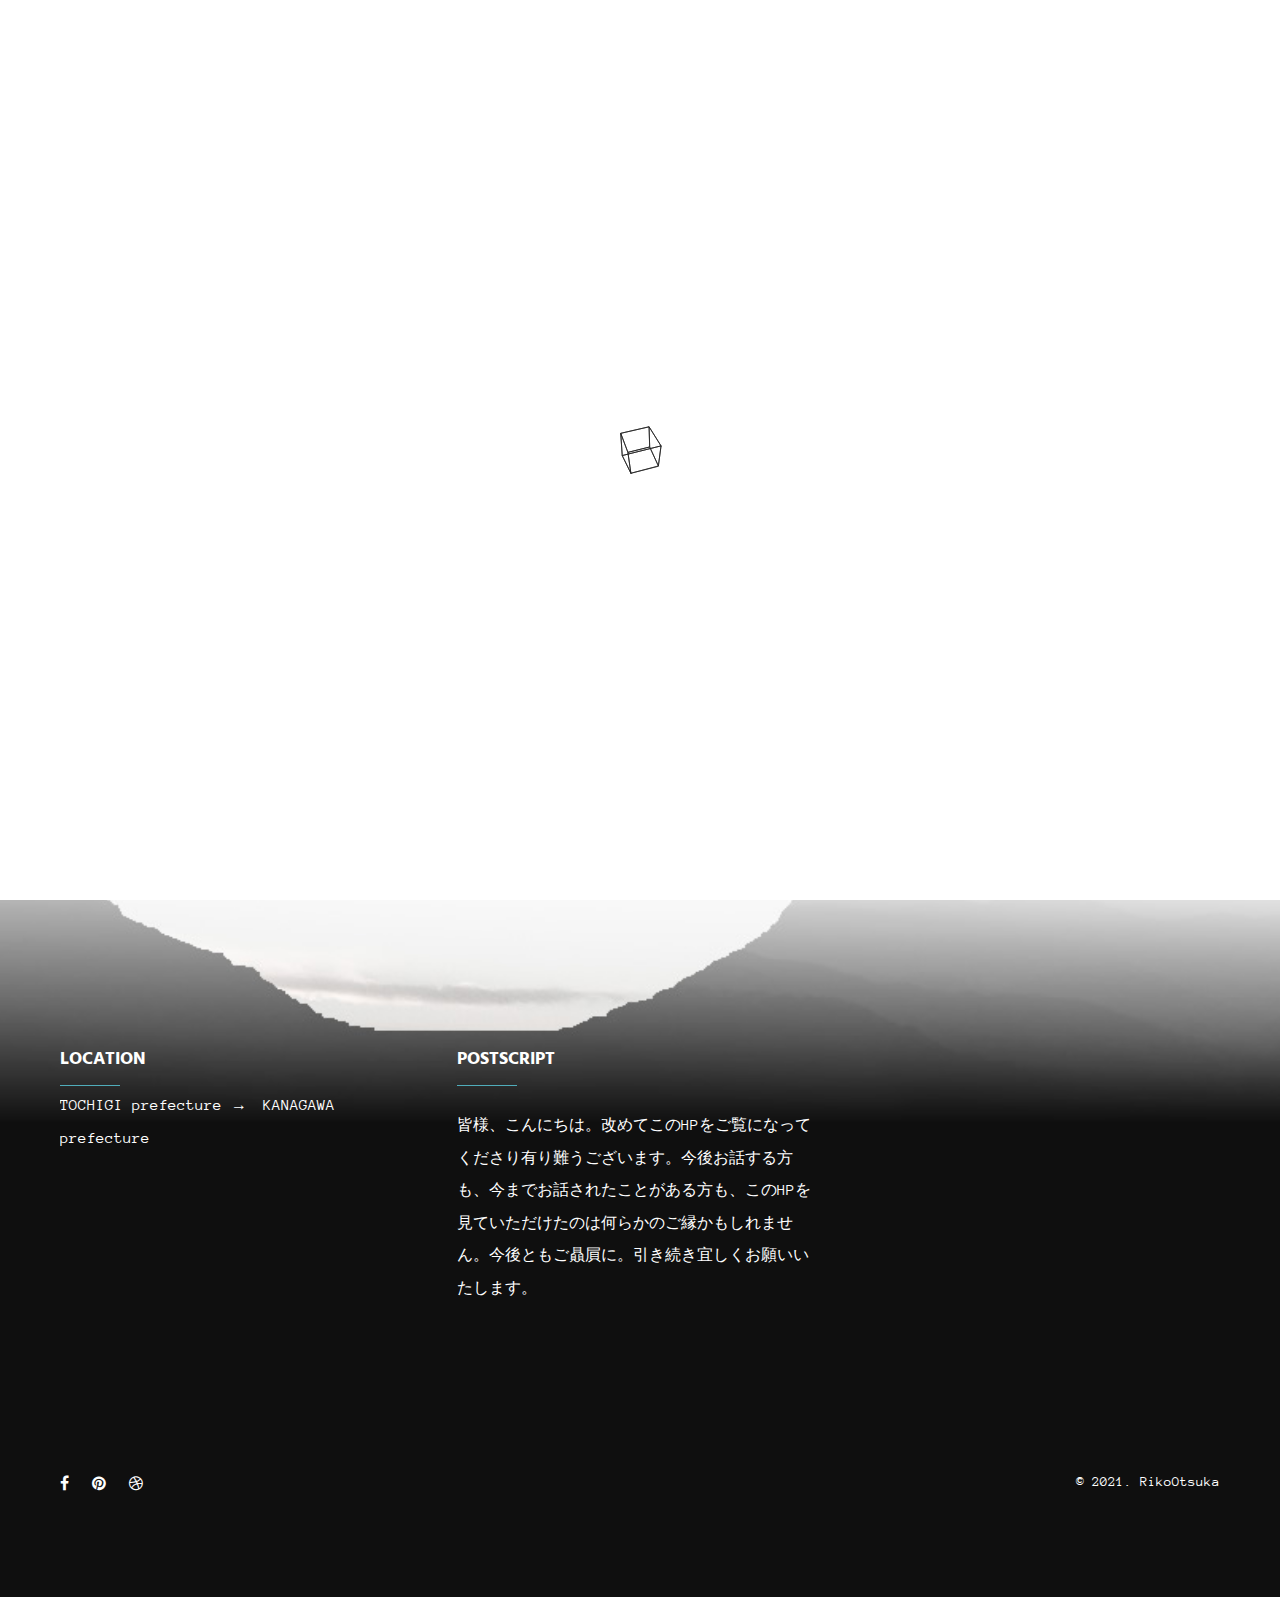
==== commit 9462fc6b: "修正" ====
--- a/light/index.html
+++ b/light/index.html
@@ -230,11 +230,11 @@
                         <div class="text-widget widget">
                             <h4 class="widget-title mb40">Location</h4>
                             <div class="widget-content">
-                                <p>Conveniently enhance high-quality imperatives vis-a-vis team driven technologies. Intrinsicly fashion economically sound communities rather than principle-centered deliverables. Synergistically impact.</p>
+                                <p>TOCHIGI prefecture →　KANAGAWA prefecture </p>
                             </div>
                         </div>
                     </div>
-                    					<div class="col-md-4 col-sm-12">
+                    					<!-- <div class="col-md-4 col-sm-12">
 						<div class="gallery-widget widget mb40">
 							<h4 class="widget-title mb40">Gallery</h4>
 							<div class="widget-content">
@@ -252,33 +252,26 @@
 								</div>
 							</div>
 						</div>
-					</div>    
+					</div>     -->
                     <div class="col-md-4 col-sm-12">
                         <div class="mailing-widget widget">
-                            <h4 class="widget-title mb40">Mailing List</h4>
+                            <h4 class="widget-title mb40">
+                                Postscript</h4>
                             <div class="content-wiget">
-                                <p class="mb40">Subscribe to our newsletter for the latest updates and offers.</p>
-                                <form action="index.html">
-                                    <div class="input-group">
-                                        <input class="form-control form-email-widget" placeholder="Email address" type="text"><span class="input-group-btn"><input class="btn btn-email" type="submit" value="✓"></span>
-                                    </div>
-                                </form>
-                                <p></p>    
+                                <p class="mb40">皆様、こんにちは。改めてこのHPをご覧になってくださり有り難うございます。今後お話する方も、今までお話されたことがある方も、このHPを見ていただけたのは何らかのご縁かもしれません。今後ともご贔屓に。引き続き宜しくお願いいたします。</p>
+                               
                             </div>                                
                         </div>
                     </div>
                 </div>
                 <div class="row sub-footer">                
                     <div class="col-md-6 footer-social">
-                        <a class="facebook" href="#"><i class="fa fa-facebook"></i></a>
-                        <a class="google" href="#"><i class="fa fa-google-plus"></i></a>
-                        <a class="twitter" href="#"><i class="fa fa-twitter"></i></a>
-                        <a class="pinterest" href="#"><i class="fa fa-pinterest"></i></a>
-                        <a class="blog" href="#"><i class="fa fa-rss"></i></a>
-                        <a class="dribbble" href="#"><i class="fa fa-dribbble"></i></a>     
+                        <a class="facebook" href="https://m.facebook.com/rikotsuka"><i class="fa fa-facebook"></i></a>
+                        <a class="pinterest" href="https://www.pinterest.jp/meronpanhanzoumon/_saved/"><i class="fa fa-pinterest"></i></a>
+                        <a class="dribbble" href="https://dribbble.com/Riko"><i class="fa fa-dribbble"></i></a>     
                     </div>
                     <div class="col-md-6 text-right">
-                        <p class="copyright"><small>© 2019. Designed and Developed by <a href="http://www.distinctivethemes.com" target="_blank">Distinctive Themes</a></small></p>
+                        <p class="copyright"><small>© 2021. RikoOtsuka</a></small></p>
                     </div>
                 </div>
             </div>
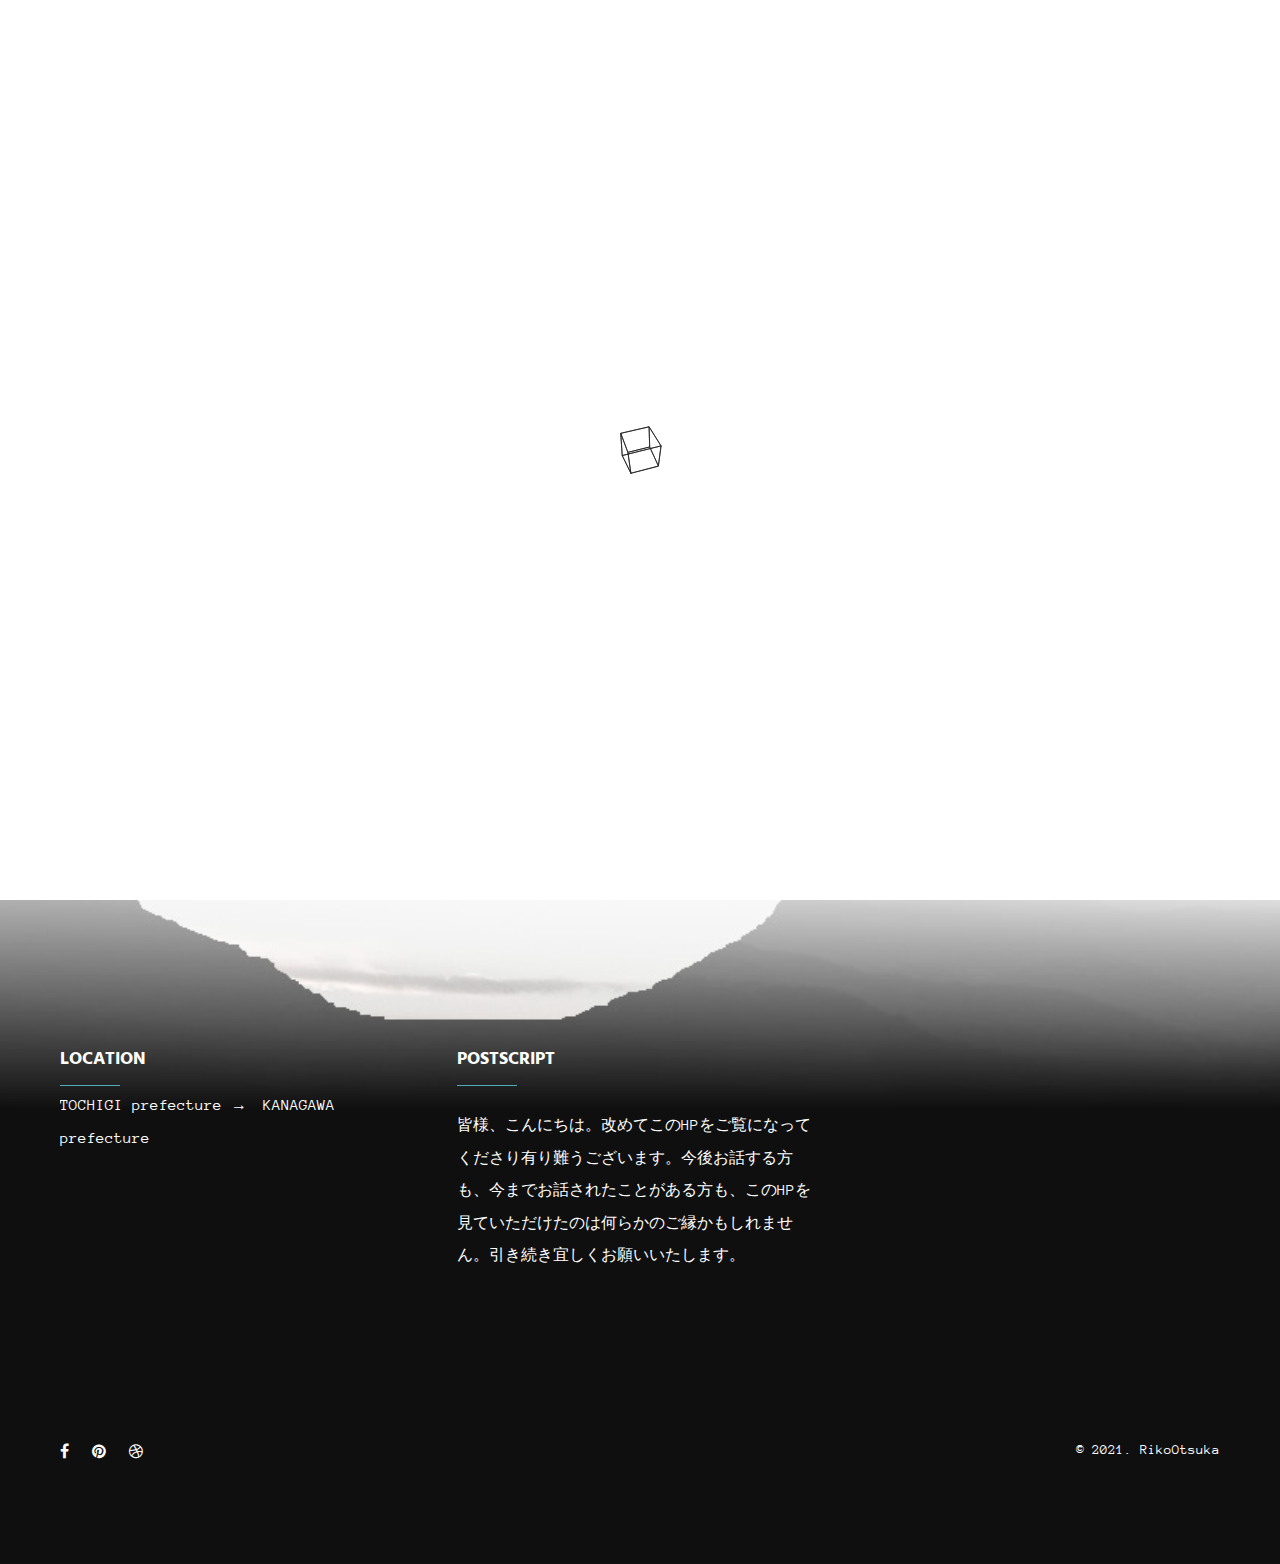
==== commit 38377eea: "s" ====
--- a/light/index.html
+++ b/light/index.html
@@ -258,7 +258,7 @@
                             <h4 class="widget-title mb40">
                                 Postscript</h4>
                             <div class="content-wiget">
-                                <p class="mb40">皆様、こんにちは。改めてこのHPをご覧になってくださり有り難うございます。今後お話する方も、今までお話されたことがある方も、このHPを見ていただけたのは何らかのご縁かもしれません。今後ともご贔屓に。引き続き宜しくお願いいたします。</p>
+                                <p class="mb40">皆様、こんにちは。改めてこのHPをご覧になってくださり有り難うございます。今後お話する方も、今までお話されたことがある方も、このHPを見ていただけたのは何らかのご縁かもしれません。引き続き宜しくお願いいたします。</p>
                                
                             </div>                                
                         </div>
